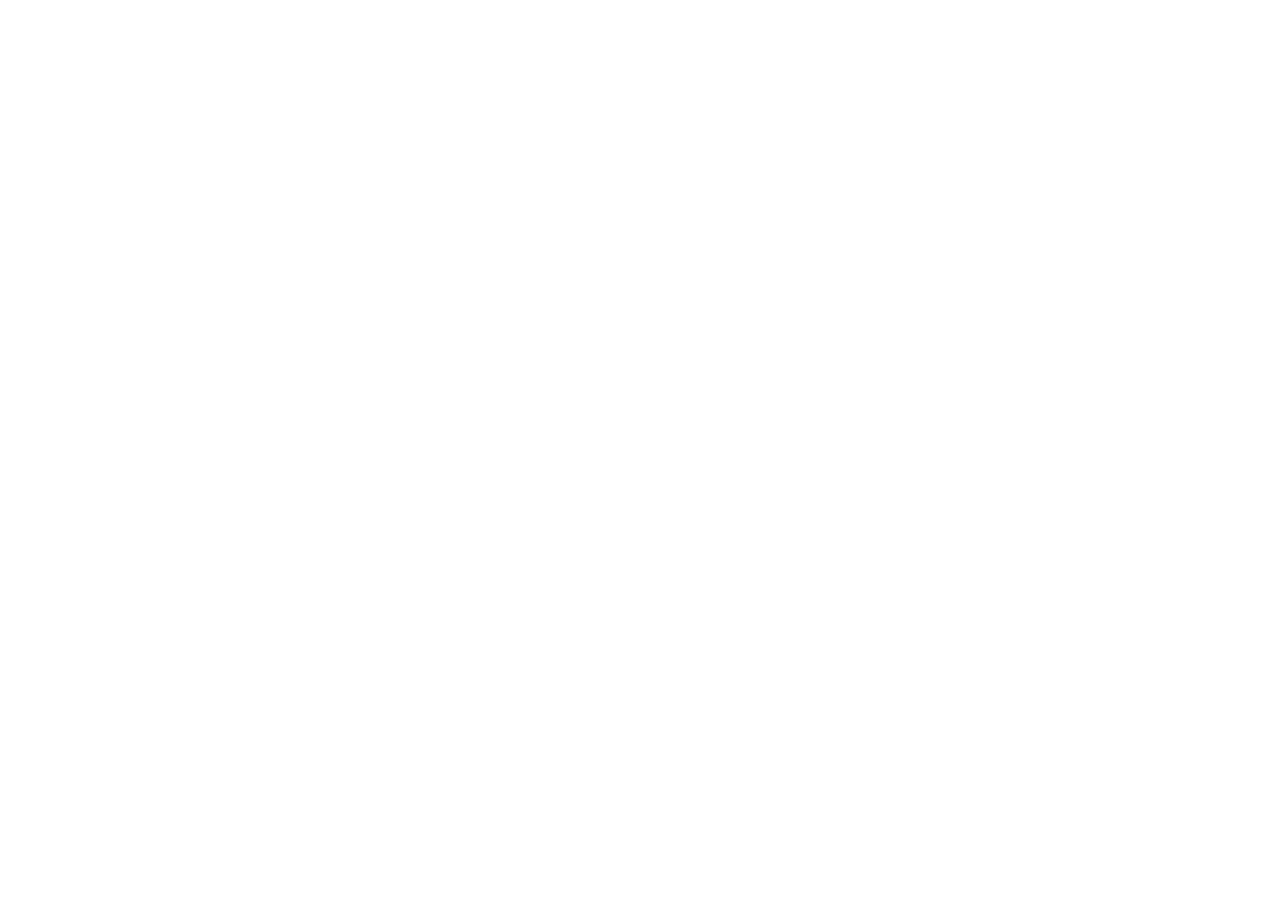
==== index.html @ e04f44d6 "e-commerce" ====
<!DOCTYPE html>
<html lang="en">
<head>
    <meta charset="UTF-8">
    <meta http-equiv="X-UA-Compatible" content="IE=edge">
    <meta name="viewport" content="width=device-width, initial-scale=1.0">
    <title>e-Commerce Website</title>
    <link rel="stylesheet" href="./styles.css" />
</head>
<body>
    
    
</body>
</html>
---- styles.css ----
@import url('https://fonts.googleapis.com/css2?family=Roboto+Condensed:ital,wght@1,700&display=swap');
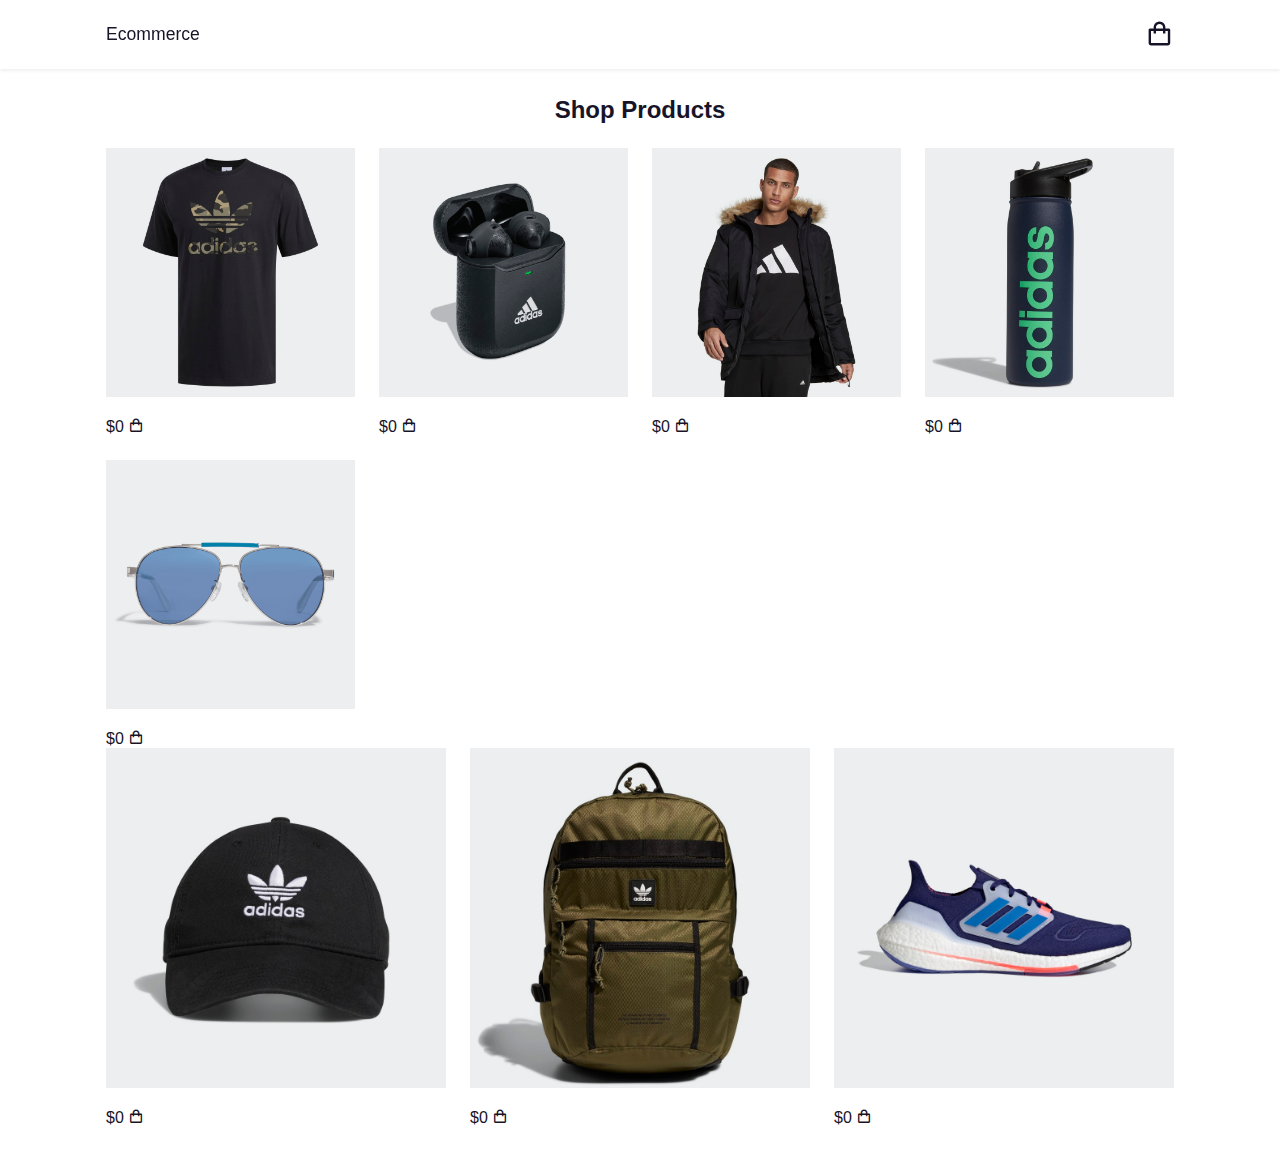
==== commit bce68c63: "e-commerce" ====
--- a/index.html
+++ b/index.html
@@ -4,11 +4,104 @@
     <meta charset="UTF-8">
     <meta http-equiv="X-UA-Compatible" content="IE=edge">
     <meta name="viewport" content="width=device-width, initial-scale=1.0">
-    <title>e-Commerce Website</title>
+    <title>Your Choice | e-Commerce Website</title>
+    <link
+    href="https://unpkg.com/boxicons@2.0.7/css/boxicons.min.css"
+    rel="stylesheet"
+  />
     <link rel="stylesheet" href="./styles.css" />
+
 </head>
 <body>
+    <header>
+        <div class="nav container">
+            <a href="#" class="logo">Ecommerce</a>
+
+            <i class='bx bx-shopping-bag' id="cart-icon"></i>
+            <div class="cart">
+             <h2 class="cart-title">Your Cart</h2>
+             <div class="cart-content">
+            
+             </div>
+             <div class="total">
+                <div class="total-title">Total</div>
+                <div class="total-price">$0</div>
+             </div>
+             <button type="button" class="btn-buy">Buy Now</button>
+              <i class='bx bx-x' id="close-cart"></i>
+
+            </div>
+        </div>
+    </header>
+
+
+    <section class="shop container">
+        <h2 class="section-title">Shop Products</h2>
+
+        <div class="shop-content">
+            <div class="product-box">
+                <img src="images/product1.jpg" alt="" class="product-img"/>
+                <h2 class="product-title"></h2>
+                <span class="price">$0</span>
+                <i class='bx bx-shopping-bag cart-icon'></i>
+            </div>
+     
+
+            <div class="product-box">
+                <img src="images/product2.jpg" alt="" class="product-img"/>
+                <h2 class="product-title"></h2>
+                <span class="price">$0</span>
+                <i class='bx bx-shopping-bag cart-icon'></i>
+            </div>
+     
+            <div class="product-box">
+                <img src="images/product3.jpg" alt="" class="product-img"/>
+                <h2 class="product-title"></h2>
+                <span class="price">$0</span>
+                <i class='bx bx-shopping-bag cart-icon'></i>
+            </div>
+      
+            <div class="product-box">
+                <img src="images/product4.jpg" alt="" class="product-img"/>
+                <h2 class="product-title"></h2>
+                <span class="price">$0</span>
+                <i class='bx bx-shopping-bag cart-icon'></i>
+            </div>
+      
+            <div class="product-box">
+                <img src="images/product5.jpg" alt="" class="product-img"/>
+                <h2 class="product-title"></h2>
+                <span class="price">$0</span>
+                <i class='bx bx-shopping-bag cart-icon'></i>
+            </div>
+        </div>
+        <div class="shop-content">
+            <div class="product-box">
+                <img src="images/product6.jpg" alt="" class="product-img"/>
+                <h2 class="product-title"></h2>
+                <span class="price">$0</span>
+                <i class='bx bx-shopping-bag cart-icon'></i>
+            </div>
+     
+            <div class="product-box">
+                <img src="images/product7.jpg" alt="" class="product-img"/>
+                <h2 class="product-title"></h2>
+                <span class="price">$0</span>
+                <i class='bx bx-shopping-bag cart-icon'></i>
+            </div>
+
+            <div class="product-box">
+                <img src="images/product8.jpg" alt="" class="product-img"/>
+                <h2 class="product-title"></h2>
+                <span class="price">$0</span>
+                <i class='bx bx-shopping-bag cart-icon'></i>
+            </div>
+        </div>
+       
+
+    </section>
+
     
-    
+    <script src="./script.js"></script>
 </body>
 </html>--- a/styles.css
+++ b/styles.css
@@ -1 +1,252 @@
-@import url('https://fonts.googleapis.com/css2?family=Roboto+Condensed:ital,wght@1,700&display=swap');
+@import url('https://fonts.googleapis.com/css2?family=Roboto:wght@100;300;400;500;700&display=swap');
+
+*
+{
+  margin:0;
+  padding:0;
+  scroll-padding-top: 2rem;
+  scroll-behavior: smooth;
+  list-style-type:none;
+  text-decoration: none;
+  box-sizing: border-box;
+  font-family: "Poppins",sans-serif;
+}
+:root{
+  --main-color:#fd4646;
+  --text-color: #171427;
+  --bg-color:#fff;
+}
+img{
+  width:100%;
+}
+body
+{
+  color:var(--text-color);
+
+}
+header{
+  position:fixed;
+  top:0;
+  left:0;
+  width:100%;
+  background-color: var(--bg-color);
+  box-shadow: 0 1px 4px hsl(0 4% 15% / 10%);
+  z-index: 100;
+}
+.container
+{
+  max-width: 1068px;
+  margin:auto;
+  width:100%;
+}
+.nav
+{
+  display: flex;
+  align-items: center;
+  justify-content: space-between;
+  padding: 20px 0;
+}
+
+.logo
+{
+  font-size: 1.1rem;
+  color:var(--text-color);
+  font-weight: 400;
+}
+#cart-icon
+{
+  font-size: 1.8rem;
+  cursor:pointer;
+}
+.cart{
+  position: fixed;
+  top:0;
+  right:-100%;
+  width:360px;
+  min-height:100vh;
+  padding:20px;
+  background: var(--bg-color);
+  box-shadow: -2px 0 4px hsl(0 4% 15% / 10%);
+}
+.cart.active
+{
+  right:0;
+}
+.cart-title{
+  text-align: center;
+  font-size: 1.5rem;
+  font-weight: 600;
+  margin-top: 2rem;
+}
+.cart-box{
+  display:grid;
+  grid-template-columns: 32% 50% 18%;
+  align-items: center;
+  gap:1rem;
+  margin-top: 1rem;
+}
+.card-img{
+  width:100px;
+  height:100px;
+  object-fit:contain;
+  padding:10px;
+}
+.detail-box{
+  display: grid;
+  row-gap:0.5rem;
+}
+.cart-product-title{
+  font-size: 1rem;
+  text-transform: uppercase;
+}
+.cart-price{
+  font-weight: 500;
+}
+.card-quantity
+{
+  border: 1px solid var(--text-color);
+  outline-color: var(--main-color);
+  width:2.4rem;
+  text-align: center;
+  font-size: 1rem;
+}
+.cart-remove{
+  font-size:24px;
+  color:var(--main-color);
+  cursor:pointer;
+}
+.total
+{
+  display:flex;
+  justify-content: flex-end;
+  margin-top: 1.5rem;
+  border-top:1px solid var(--text-color);
+}
+.total-title
+{
+  font-size: 1rem;
+  font-weight: 600;
+}
+.total-price{
+  margin-left:0.5rem;
+}
+.btn-buy{
+  display: flex;
+  margin:1.5rem auto 0 auto;
+  padding:12px 20px;
+  border:none;
+  background: var(--main-color);
+  color:var(--bg-color);
+  font-size: 1rem;
+  font-weight: 500;
+  cursor:pointer;
+}
+.btn-buy:hover{
+  background: var(--text-color);
+}
+#close-cart{
+  position: absolute;
+  top:1rem;
+  right:0.8rem;
+  font-size: 2rem;
+  color:var(--text-color);
+  cursor:pointer;
+}
+section{
+  padding: 4rem 0 3rem;
+}
+.section-title
+{
+  font-size: 1.5rem;
+  font-weight: 600;
+  text-align: center;
+  margin-bottom: 1.5rem;
+}
+.shop
+{
+  margin-top: 2rem;
+}
+.shop-content
+{
+  display:grid;
+  grid-template-columns: repeat(auto-fit,minmax(220px,auto));
+  gap:1.5rem;
+}
+.product-box
+{
+    position:relative;
+}
+.product-box:hover{
+  padding: 10px;
+  border:1px solid var(--text-color);
+  transition: 0.4s;
+
+}
+.product-img
+{
+  width:100%;
+  height:auto;
+  margin-bottom:0.5rem;
+
+}
+.product-title
+{
+  font-size:1.1rem;
+  font-weight:600;
+  text-transform: uppercase;
+  margin-bottom: 0.5rem;
+}
+.price{
+   font-weight: 500;
+}
+.add-cart
+{
+  position:absolute;
+  bottom:0;
+  right:0;
+  background: var(--text-color);
+  color:var(--bg-color);
+  padding:10px;
+  cursor:pointer;
+}
+.add-cart:hover{
+  background:hsl(249,32%,17%);
+}
+
+
+@media (max-width:1080px)
+{
+  .nav{
+    padding:15px;
+  }
+  section{
+    padding: 3rem 0 2rem;
+  }
+  .container{
+    margin:0 auto;
+    width:90%;
+  }
+  .shop{
+    margin-top: 2rem !important;
+  }
+}
+
+@media (max-width:400px){
+  .nav{
+    padding: 11px;
+  }
+  .logo{
+    font-size:1rem;
+  }
+  .cart{
+    width: 320px;
+  }
+}
+@media (max-width:360px){
+  .shop{
+    margin-top:1rem !important;
+  }
+  .cart{
+    width: 280px;
+  }
+}
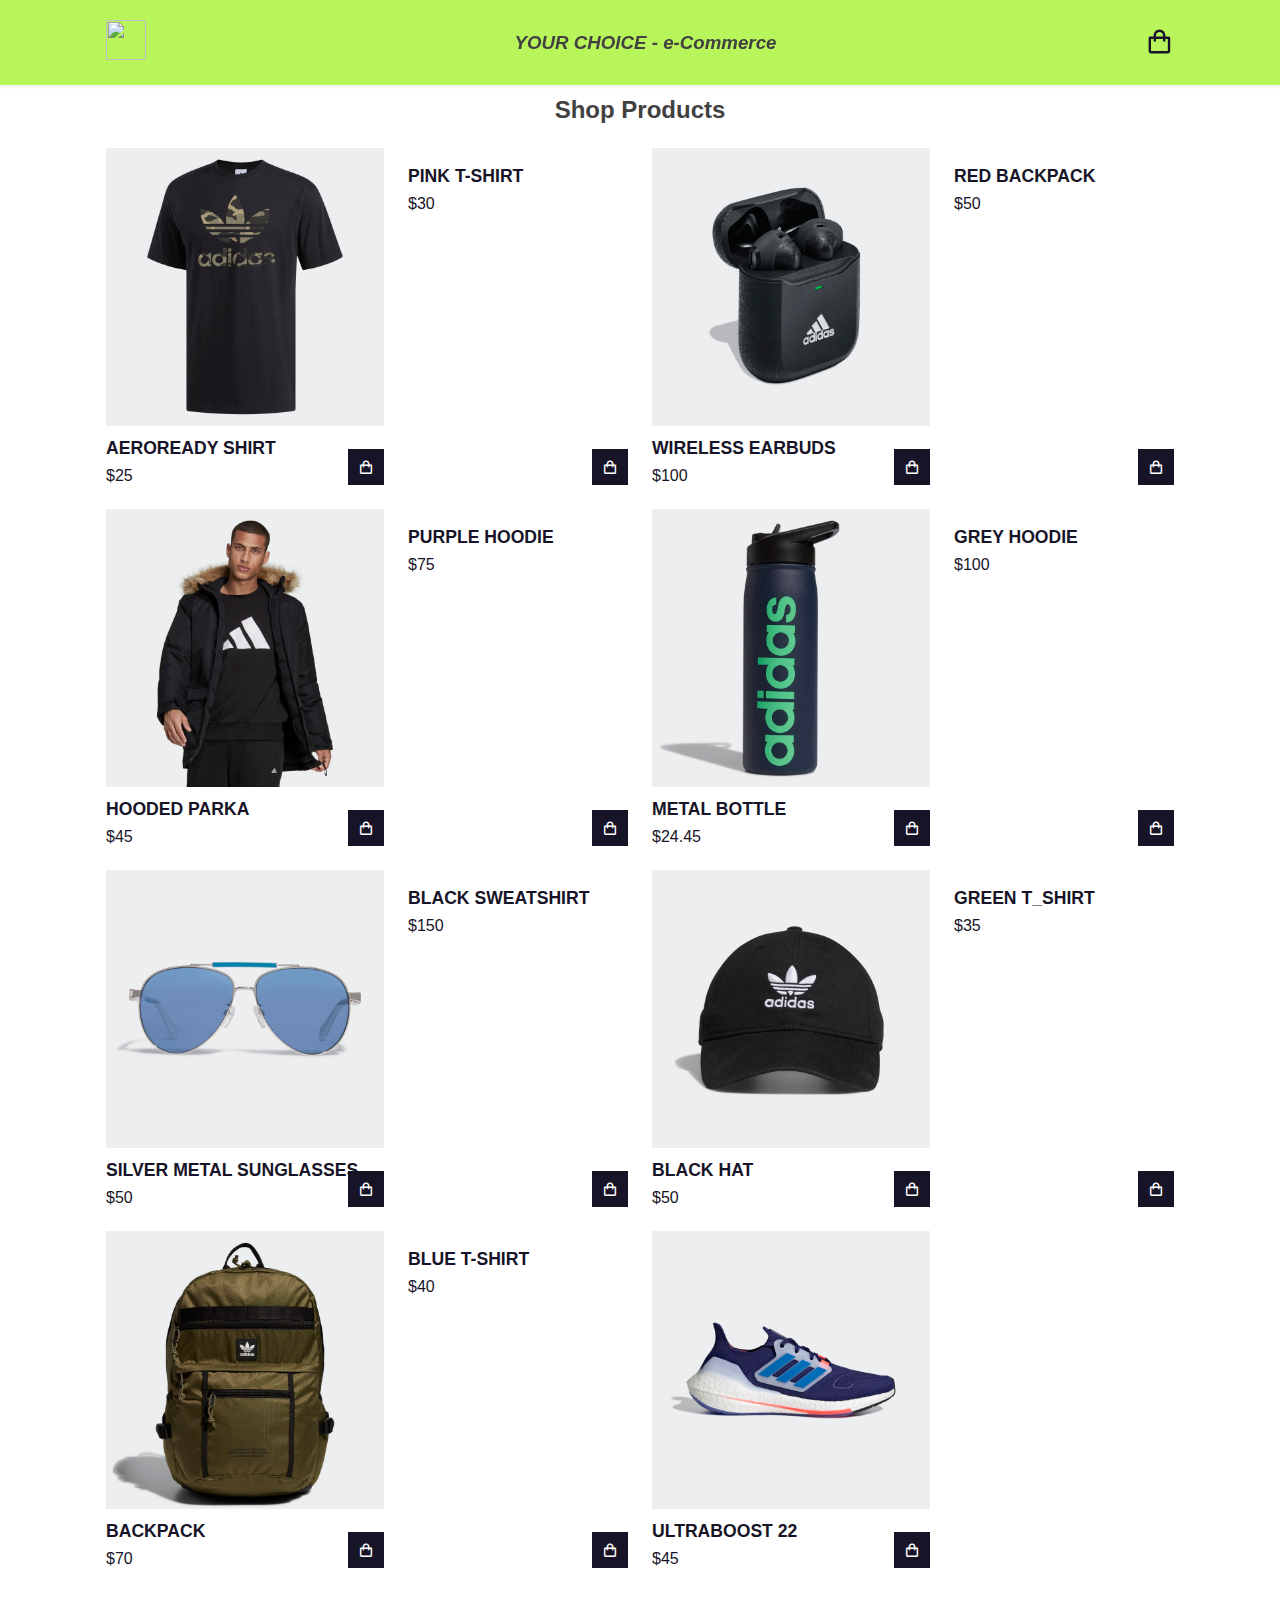
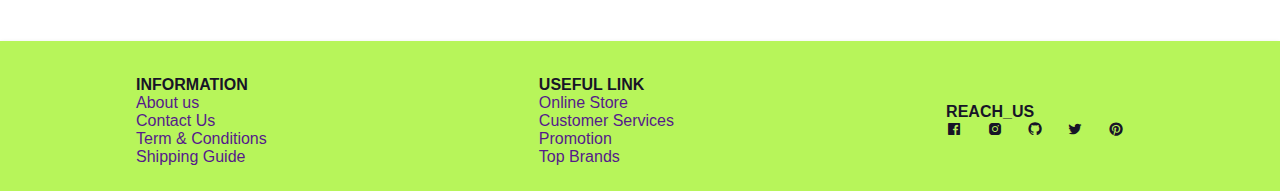
==== commit f2340811: "e-commerce" ====
--- a/index.html
+++ b/index.html
@@ -5,102 +5,180 @@
     <meta http-equiv="X-UA-Compatible" content="IE=edge">
     <meta name="viewport" content="width=device-width, initial-scale=1.0">
     <title>Your Choice | e-Commerce Website</title>
-    <link
-    href="https://unpkg.com/boxicons@2.0.7/css/boxicons.min.css"
-    rel="stylesheet"
-  />
+    <link href="https://unpkg.com/boxicons@2.0.7/css/boxicons.min.css" rel="stylesheet"/>
     <link rel="stylesheet" href="./styles.css" />
 
 </head>
 <body>
     <header>
         <div class="nav container">
-            <a href="#" class="logo">Ecommerce</a>
-
+            <a href="#" class="logo"><img src="https://img.favpng.com/9/8/23/shopify-e-commerce-website-magento-logo-png-favpng-cs50DCviGvrPig1KR2SLZ395w.jpg" style="height:40px;width:40px;" /></a>
+             <h3 class="heading">YOUR CHOICE - e-Commerce</h3>
             <i class='bx bx-shopping-bag' id="cart-icon"></i>
             <div class="cart">
              <h2 class="cart-title">Your Cart</h2>
              <div class="cart-content">
             
              </div>
+
              <div class="total">
                 <div class="total-title">Total</div>
                 <div class="total-price">$0</div>
              </div>
+             
              <button type="button" class="btn-buy">Buy Now</button>
+
               <i class='bx bx-x' id="close-cart"></i>
 
             </div>
         </div>
     </header>
 
+   
 
     <section class="shop container">
         <h2 class="section-title">Shop Products</h2>
 
         <div class="shop-content">
-            <div class="product-box">
-                <img src="images/product1.jpg" alt="" class="product-img"/>
-                <h2 class="product-title"></h2>
-                <span class="price">$0</span>
-                <i class='bx bx-shopping-bag cart-icon'></i>
-            </div>
-     
 
             <div class="product-box">
-                <img src="images/product2.jpg" alt="" class="product-img"/>
-                <h2 class="product-title"></h2>
-                <span class="price">$0</span>
-                <i class='bx bx-shopping-bag cart-icon'></i>
+                <img src="images/product1.jpg" alt="" class="product-img">
+                <h2 class="product-title">AEROREADY SHIRT</h2>
+                <span class="price">$25</span>
+                <i class='bx bx-shopping-bag add-cart'></i>
             </div>
      
             <div class="product-box">
-                <img src="images/product3.jpg" alt="" class="product-img"/>
-                <h2 class="product-title"></h2>
-                <span class="price">$0</span>
-                <i class='bx bx-shopping-bag cart-icon'></i>
+                <img src="images/product-1.jpg" alt="" class="product-img">
+                <h2 class="product-title">PINK T-SHIRT</h2>
+                <span class="price">$30</span>
+                <i class='bx bx-shopping-bag add-cart'></i>
+            </div>
+
+            <div class="product-box">
+                <img src="images/product2.jpg" alt="" class="product-img">
+                <h2 class="product-title">WIRELESS EARBUDS</h2>
+                <span class="price">$100</span>
+                <i class='bx bx-shopping-bag add-cart'></i>
+            </div>
+
+            <div class="product-box">
+                <img src="images/product-2.jpg" alt="" class="product-img">
+                <h2 class="product-title">RED BACKPACK</h2>
+                <span class="price">$50</span>
+                <i class='bx bx-shopping-bag add-cart'></i>
+            </div>
+     
+            <div class="product-box">
+                <img src="images/product3.jpg" alt="" class="product-img">
+                <h2 class="product-title">HOODED PARKA</h2>
+                <span class="price">$45</span>
+                <i class='bx bx-shopping-bag add-cart'></i>
+            </div>
+
+            <div class="product-box">
+                <img src="images/product-3.jpg" alt="" class="product-img">
+                <h2 class="product-title">PURPLE HOODIE</h2>
+                <span class="price">$75</span>
+                <i class='bx bx-shopping-bag add-cart'></i>
             </div>
       
             <div class="product-box">
-                <img src="images/product4.jpg" alt="" class="product-img"/>
-                <h2 class="product-title"></h2>
-                <span class="price">$0</span>
-                <i class='bx bx-shopping-bag cart-icon'></i>
+                <img src="images/product4.jpg" alt="" class="product-img">
+                <h2 class="product-title">METAL BOTTLE</h2>
+                <span class="price">$24.45</span>
+                <i class='bx bx-shopping-bag add-cart'></i>
+            </div>
+            
+            <div class="product-box">
+                <img src="images/product-4.jpg" alt="" class="product-img">
+                <h2 class="product-title">GREY HOODIE</h2>
+                <span class="price">$100</span>
+                <i class='bx bx-shopping-bag add-cart'></i>
+            </div>
+
+            <div class="product-box">
+                <img src="images/product5.jpg" alt="" class="product-img">
+                <h2 class="product-title">SILVER METAL SUNGLASSES</h2>
+                <span class="price">$50</span>
+                <i class='bx bx-shopping-bag add-cart'></i>
+            </div>
+
+            <div class="product-box">
+                <img src="images/product-5.jpg" alt="" class="product-img">
+                <h2 class="product-title">BLACK SWEATSHIRT</h2>
+                <span class="price">$150</span>
+                <i class='bx bx-shopping-bag add-cart'></i>
             </div>
       
             <div class="product-box">
-                <img src="images/product5.jpg" alt="" class="product-img"/>
-                <h2 class="product-title"></h2>
-                <span class="price">$0</span>
-                <i class='bx bx-shopping-bag cart-icon'></i>
+                <img src="images/product6.jpg" alt="" class="product-img">
+                <h2 class="product-title">BLACK HAT</h2>
+                <span class="price">$50</span>
+                <i class='bx bx-shopping-bag add-cart'></i>
             </div>
-        </div>
-        <div class="shop-content">
+
             <div class="product-box">
-                <img src="images/product6.jpg" alt="" class="product-img"/>
-                <h2 class="product-title"></h2>
-                <span class="price">$0</span>
-                <i class='bx bx-shopping-bag cart-icon'></i>
+                <img src="images/product-6.jpg" alt="" class="product-img">
+                <h2 class="product-title">GREEN T_SHIRT</h2>
+                <span class="price">$35</span>
+                <i class='bx bx-shopping-bag add-cart'></i>
             </div>
      
             <div class="product-box">
-                <img src="images/product7.jpg" alt="" class="product-img"/>
-                <h2 class="product-title"></h2>
-                <span class="price">$0</span>
-                <i class='bx bx-shopping-bag cart-icon'></i>
+                <img src="images/product7.jpg" alt="" class="product-img">
+                <h2 class="product-title">BACKPACK</h2>
+                <span class="price">$70</span>
+                <i class='bx bx-shopping-bag add-cart'></i>
             </div>
+              
+            <div class="product-box">
+                <img src="images/product-7.jpg" alt="" class="product-img">
+                <h2 class="product-title">BLUE T-SHIRT</h2>
+                <span class="price">$40</span>
+                <i class='bx bx-shopping-bag add-cart'></i>
+            </div>
+            
 
             <div class="product-box">
-                <img src="images/product8.jpg" alt="" class="product-img"/>
-                <h2 class="product-title"></h2>
-                <span class="price">$0</span>
-                <i class='bx bx-shopping-bag cart-icon'></i>
+                <img src="images/product8.jpg" alt="" class="product-img">
+                <h2 class="product-title">ULTRABOOST 22</h2>
+                <span class="price">$45</span>
+                <i class='bx bx-shopping-bag add-cart'></i>
             </div>
         </div>
        
 
     </section>
 
+    <footer>
+            <div class="footer">
+              <div class="info h4-info">
+                <h4>INFORMATION</h4>
+               <li> <a href="">About us</a></li>
+                <li><a href="">Contact Us</a></li>
+                <li><a href="">Term & Conditions</a></li>
+                <li><a href="">Shipping Guide</a></li>
+              </div>
+              <div class="link h4-info">
+                <h4>USEFUL LINK</h4>
+                <li><a href="">Online Store</a></li>
+                <li><a href="">Customer Services</a></li>
+                <li><a href="">Promotion</a></li>
+                <li><a href="">Top Brands</a></li>
+              </div>
+              <div class="reach-out h4-info">
+                <h4>REACH_US</h4>
+                <span><i class='bx bxl-facebook-square'></i></span>
+                <span><i class='bx bxl-instagram-alt' ></i></span>
+                <span><i class='bx bxl-github' ></i></span>
+                <span><i class='bx bxl-twitter' ></i></span>
+                <span><i class='bx bxl-pinterest' ></i></span>
+              </div>
+            </div>
+        
+    </footer>
+
     
     <script src="./script.js"></script>
 </body>
--- a/styles.css
+++ b/styles.css
@@ -19,9 +19,14 @@
 img{
   width:100%;
 }
+
+
 body
 {
   color:var(--text-color);
+  background-image: url("images/background-1.jpeg");
+
+
 
 }
 header{
@@ -29,15 +34,21 @@
   top:0;
   left:0;
   width:100%;
-  background-color: var(--bg-color);
+  background-color:rgb(183, 245, 90);
   box-shadow: 0 1px 4px hsl(0 4% 15% / 10%);
   z-index: 100;
 }
 .container
 {
   max-width: 1068px;
-  margin:auto;
-  width:100%;
+  margin: auto;
+  width:100%;
+
+}
+.heading
+{
+  font-style: oblique;
+  color: rgb(66, 65, 65);
 }
 .nav
 {
@@ -51,7 +62,8 @@
 {
   font-size: 1.1rem;
   color:var(--text-color);
-  font-weight: 400;
+  font-weight: bold;
+
 }
 #cart-icon
 {
@@ -67,6 +79,7 @@
   padding:20px;
   background: var(--bg-color);
   box-shadow: -2px 0 4px hsl(0 4% 15% / 10%);
+  transition: 0.3s;
 }
 .cart.active
 {
@@ -102,7 +115,7 @@
 .cart-price{
   font-weight: 500;
 }
-.card-quantity
+.cart-quantity
 {
   border: 1px solid var(--text-color);
   outline-color: var(--main-color);
@@ -161,10 +174,12 @@
   font-weight: 600;
   text-align: center;
   margin-bottom: 1.5rem;
+  color: rgb(66, 65, 65);
 }
 .shop
 {
   margin-top: 2rem;
+  background-color: white;
 }
 .shop-content
 {
@@ -213,6 +228,30 @@
   background:hsl(249,32%,17%);
 }
 
+footer{
+  width:100%;
+  height:150px;
+  background-color:rgb(183, 245, 90);
+  box-shadow: 0 1px 4px hsl(0 4% 15% / 10%);
+  margin-top:25px;
+}
+
+.footer{
+  display: flex;
+  flex-direction: row;
+  align-items: center;
+  justify-content: space-around;
+}
+
+.reach-out span{
+  padding-right: 20px;
+  
+}
+.h4-info{
+  margin-top:25px;
+  padding-top:10px;
+  padding-bottom: 10px;
+}
 
 @media (max-width:1080px)
 {
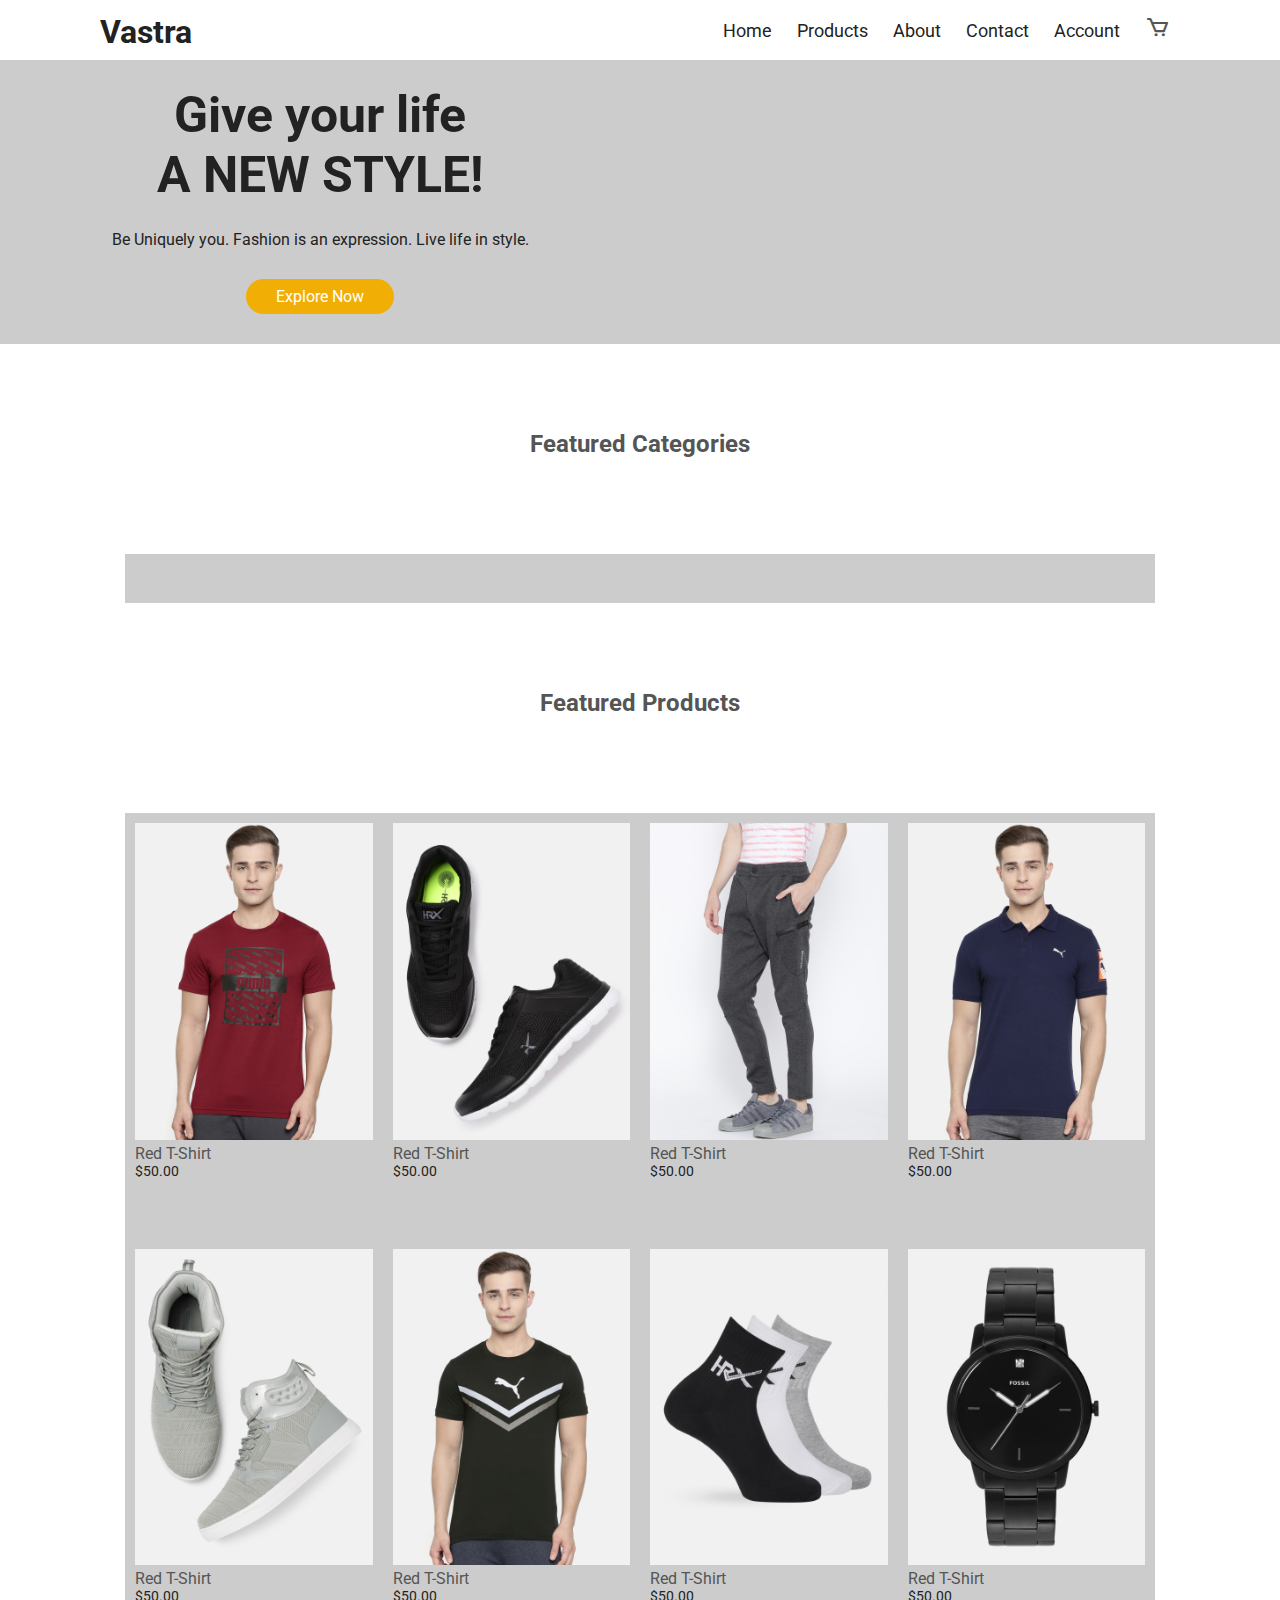
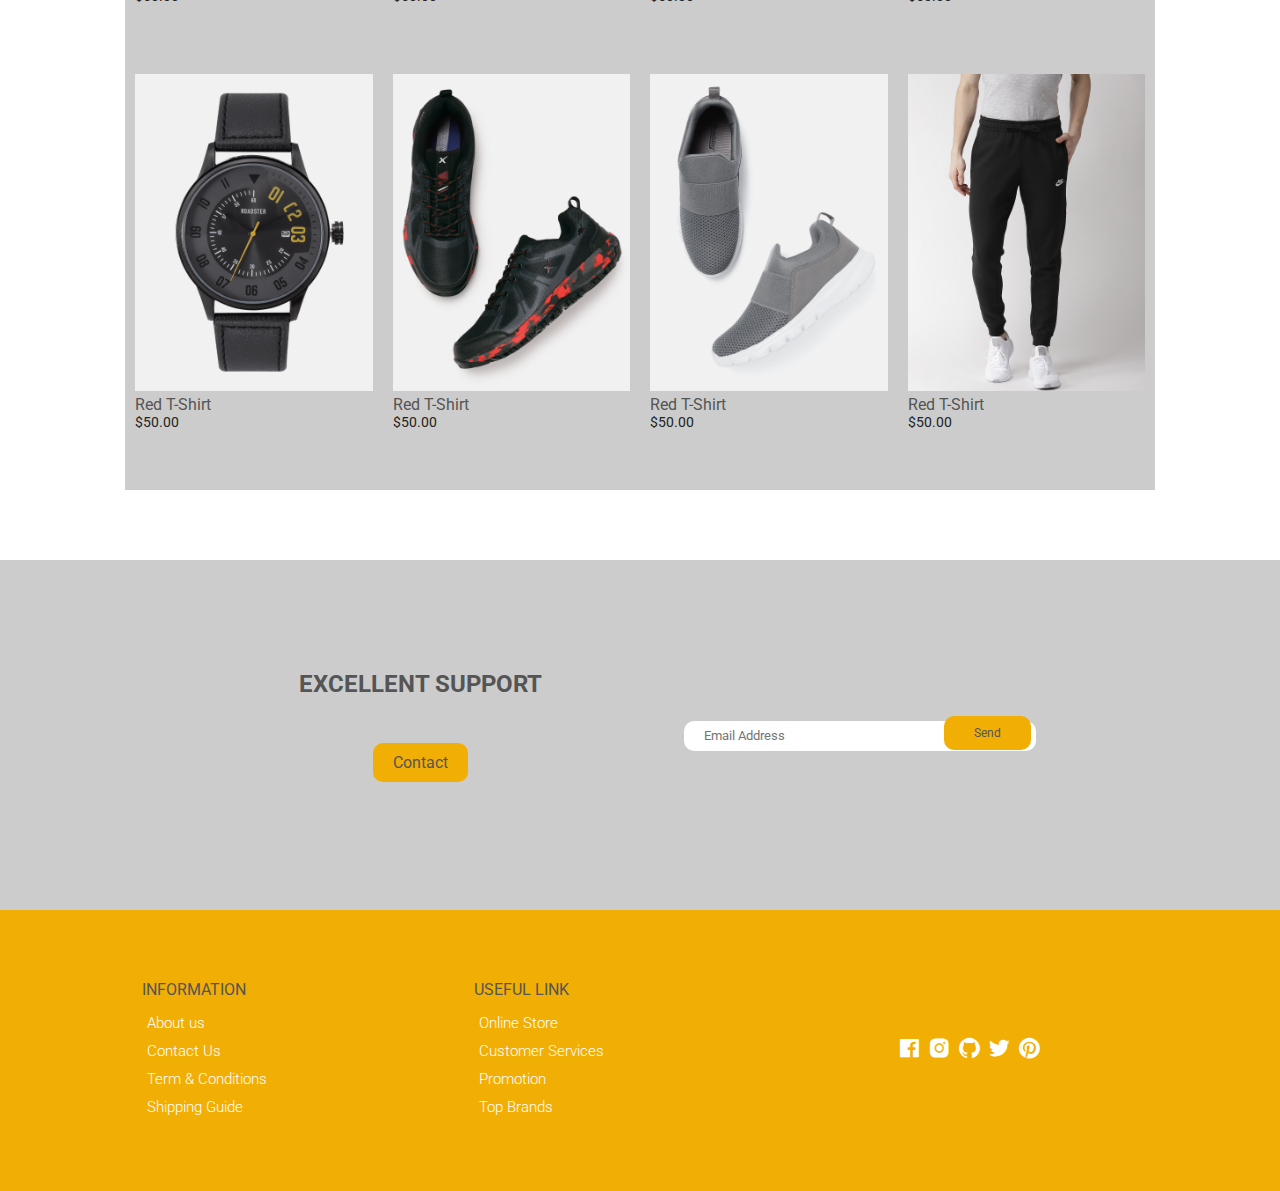
==== commit c999e8f3: "e-commerce" ====
--- a/index.html
+++ b/index.html
@@ -1,185 +1,199 @@
 <!DOCTYPE html>
 <html lang="en">
-<head>
-    <meta charset="UTF-8">
-    <meta http-equiv="X-UA-Compatible" content="IE=edge">
-    <meta name="viewport" content="width=device-width, initial-scale=1.0">
-    <title>Your Choice | e-Commerce Website</title>
-    <link href="https://unpkg.com/boxicons@2.0.7/css/boxicons.min.css" rel="stylesheet"/>
+  <head>
+    <meta charset="UTF-8" />
+    <meta http-equiv="X-UA-Compatible" content="IE=edge" />
+    <meta name="viewport" content="width=device-width, initial-scale=1.0" />
+  
+    <!-- Boxicons -->
+    <link
+      href="https://unpkg.com/boxicons@2.0.7/css/boxicons.min.css"
+      rel="stylesheet"
+    />
+   
+    <!-- Custom StyleSheet -->
     <link rel="stylesheet" href="./styles.css" />
+    <title>Vastra - ecommerce Website</title>
+  </head>
+  <body>
+    
+      <div class="navigation">
+        <div class="nav-center container d-flex">
+        <a href="/" class="logo"><h1>Vastra</h1></a>
 
-</head>
-<body>
-    <header>
-        <div class="nav container">
-            <a href="#" class="logo"><img src="https://img.favpng.com/9/8/23/shopify-e-commerce-website-magento-logo-png-favpng-cs50DCviGvrPig1KR2SLZ395w.jpg" style="height:40px;width:40px;" /></a>
-             <h3 class="heading">YOUR CHOICE - e-Commerce</h3>
-            <i class='bx bx-shopping-bag' id="cart-icon"></i>
-            <div class="cart">
-             <h2 class="cart-title">Your Cart</h2>
-             <div class="cart-content">
+          <ul class="nav-list d-flex">
+            <li class="nav-item">
+              <a href="#" class="nav-link">Home</a>
+            </li>
+            <li class="nav-item">
+              <a href="product.html" class="nav-link">Products</a>
+            </li>
+        
+            <li class="nav-item">
+              <a href="#about" class="nav-link">About</a>
+            </li>
+            <li class="nav-item">
+              <a href="#contact" class="nav-link">Contact</a>
+            </li>
+            <li class="nav-item">
+            <a href="login.html" class="nav-link"> Account</a>
+             </li>
+            <li>
+            <a href="cart.html" class="icon">
+              <i class="bx bx-cart"></i></a>
+          </li>
+          </ul>
+
+          <div class="hamburger">
+            <i class="bx bx-menu-alt-left"></i>
+          </div>
+        </div>
+      </div>
+
+      <div class="row">
+        <div class="col-2">
+            <h1>Give your life <br>A NEW STYLE!</h1>
+            <p>Be Uniquely you. Fashion is an expression. Live life in style.</p>
+             <a href="" class="btn">Explore Now</a>      
+        </div>
+        <div class="col-2">
+            <img src="https://img.freepik.com/free-photo/studio-shot-pretty-black-woman-with-white-shopping-bag-standing-yellow-background-trendy-spring-fashionable-look_273443-10.jpg"  alt=""/>
+        </div>
+      </div>
+    
+      
+    <!-- Categories Section -->
+    <div class="categories">
+        <h2 class="title">Featured Categories</h2>
+     <div class="small-container">
+        <div class="row" background-color="white">
+            <div class="col-3">
+              <img src="https://img.freepik.com/free-photo/young-beautiful-woman-pink-warm-sweater-natural-look-smiling-portrait-isolated-long-hair_285396-896.jpg" alt="" />
+           
+            </div>
+            <div class="col-3">
+              <img src="https://www.khattemeethedesires.com/wp-content/uploads/fashion-accessories-1-e1620388327280.jpg" alt="" />
             
-             </div>
+            </div>
+            <div class="col-3">
+              <img src="https://images.indianexpress.com/2021/11/GettyImages-mens-fashion-winter-1200.jpg?w=414" alt="" />
+             
+            </div>
+          </div>
+    
+    </div>
+    </div>
 
-             <div class="total">
-                <div class="total-title">Total</div>
-                <div class="total-price">$0</div>
-             </div>
-             
-             <button type="button" class="btn-buy">Buy Now</button>
-
-              <i class='bx bx-x' id="close-cart"></i>
-
+    <div class="small-container">
+        <h2 class="title">Featured Products</h2>
+        <div class="row">
+            <div class="col-4">
+                <img src="./images/product-1.jpg">
+                <h4>Red T-Shirt</h4>
+                <p>$50.00</p>
+            </div>
+            <div class="col-4">
+                <img src="./images/product-2.jpg">
+                <h4>Red T-Shirt</h4>
+                <p>$50.00</p>
+            </div>
+            <div class="col-4">
+                <img src="./images/product-3.jpg">
+                <h4>Red T-Shirt</h4>
+                <p>$50.00</p>
+            </div>
+            <div class="col-4">
+                <img src="./images/product-4.jpg">
+                <h4>Red T-Shirt</h4>
+                <p>$50.00</p>
+            </div>
+            <div class="col-4">
+                <img src="./images/product-5.jpg">
+                <h4>Red T-Shirt</h4>
+                <p>$50.00</p>
+            </div>
+            <div class="col-4">
+                <img src="./images/product-6.jpg">
+                <h4>Red T-Shirt</h4>
+                <p>$50.00</p>
+            </div>
+            <div class="col-4">
+                <img src="./images/product-7.jpg">
+                <h4>Red T-Shirt</h4>
+                <p>$50.00</p>
+            </div>
+            <div class="col-4">
+                <img src="./images/product-8.jpg">
+                <h4>Red T-Shirt</h4>
+                <p>$50.00</p>
+            </div>
+            <div class="col-4">
+                <img src="./images/product-9.jpg">
+                <h4>Red T-Shirt</h4>
+                <p>$50.00</p>
+            </div>
+            <div class="col-4">
+                <img src="./images/product-10.jpg">
+                <h4>Red T-Shirt</h4>
+                <p>$50.00</p>
+            </div>
+            <div class="col-4">
+                <img src="./images/product-11.jpg">
+                <h4>Red T-Shirt</h4>
+                <p>$50.00</p>
+            </div>
+            <div class="col-4">
+                <img src="./images/product-12.jpg">
+                <h4>Red T-Shirt</h4>
+                <p>$50.00</p>
             </div>
         </div>
-    </header>
+    </div>
+   
+    <section class="section contact" id="contact">
+       
+        <div class="row" style="background-color: #ccc;">
+          <div class="col support">
+            <h2>EXCELLENT SUPPORT</h2>
+       
+            <a href="" class="btn btn-1">Contact</a>
+          </div>
+          <div class="col">
+            <form action="">
+              <div>
+                <input type="email" placeholder="Email Address">
+              <a href="">Send</a>
+              </div>
+            </form>
+          </div>
+        </div>
+      </section>
 
-   
+      <footer class="footer">
+        <div class="row" style="background-color:rgb(241, 174, 5);border-radius: 10px;">
+          <div class="col d-flex">
+            <h4>INFORMATION</h4>
+            <a href="">About us</a>
+            <a href="">Contact Us</a>
+            <a href="">Term & Conditions</a>
+            <a href="">Shipping Guide</a>
+          </div>
+          <div class="col d-flex">
+            <h4>USEFUL LINK</h4>
+            <a href="">Online Store</a>
+            <a href="">Customer Services</a>
+            <a href="">Promotion</a>
+            <a href="">Top Brands</a>
+          </div>
+          <div class="col d-flex">
+            <span><i class='bx bxl-facebook-square'></i></span>
+            <span><i class='bx bxl-instagram-alt' ></i></span>
+            <span><i class='bx bxl-github' ></i></span>
+            <span><i class='bx bxl-twitter' ></i></span>
+            <span><i class='bx bxl-pinterest' ></i></span>
+          </div>
+        </div>
+      </footer>
+  </body>
 
-    <section class="shop container">
-        <h2 class="section-title">Shop Products</h2>
-
-        <div class="shop-content">
-
-            <div class="product-box">
-                <img src="images/product1.jpg" alt="" class="product-img">
-                <h2 class="product-title">AEROREADY SHIRT</h2>
-                <span class="price">$25</span>
-                <i class='bx bx-shopping-bag add-cart'></i>
-            </div>
-     
-            <div class="product-box">
-                <img src="images/product-1.jpg" alt="" class="product-img">
-                <h2 class="product-title">PINK T-SHIRT</h2>
-                <span class="price">$30</span>
-                <i class='bx bx-shopping-bag add-cart'></i>
-            </div>
-
-            <div class="product-box">
-                <img src="images/product2.jpg" alt="" class="product-img">
-                <h2 class="product-title">WIRELESS EARBUDS</h2>
-                <span class="price">$100</span>
-                <i class='bx bx-shopping-bag add-cart'></i>
-            </div>
-
-            <div class="product-box">
-                <img src="images/product-2.jpg" alt="" class="product-img">
-                <h2 class="product-title">RED BACKPACK</h2>
-                <span class="price">$50</span>
-                <i class='bx bx-shopping-bag add-cart'></i>
-            </div>
-     
-            <div class="product-box">
-                <img src="images/product3.jpg" alt="" class="product-img">
-                <h2 class="product-title">HOODED PARKA</h2>
-                <span class="price">$45</span>
-                <i class='bx bx-shopping-bag add-cart'></i>
-            </div>
-
-            <div class="product-box">
-                <img src="images/product-3.jpg" alt="" class="product-img">
-                <h2 class="product-title">PURPLE HOODIE</h2>
-                <span class="price">$75</span>
-                <i class='bx bx-shopping-bag add-cart'></i>
-            </div>
-      
-            <div class="product-box">
-                <img src="images/product4.jpg" alt="" class="product-img">
-                <h2 class="product-title">METAL BOTTLE</h2>
-                <span class="price">$24.45</span>
-                <i class='bx bx-shopping-bag add-cart'></i>
-            </div>
-            
-            <div class="product-box">
-                <img src="images/product-4.jpg" alt="" class="product-img">
-                <h2 class="product-title">GREY HOODIE</h2>
-                <span class="price">$100</span>
-                <i class='bx bx-shopping-bag add-cart'></i>
-            </div>
-
-            <div class="product-box">
-                <img src="images/product5.jpg" alt="" class="product-img">
-                <h2 class="product-title">SILVER METAL SUNGLASSES</h2>
-                <span class="price">$50</span>
-                <i class='bx bx-shopping-bag add-cart'></i>
-            </div>
-
-            <div class="product-box">
-                <img src="images/product-5.jpg" alt="" class="product-img">
-                <h2 class="product-title">BLACK SWEATSHIRT</h2>
-                <span class="price">$150</span>
-                <i class='bx bx-shopping-bag add-cart'></i>
-            </div>
-      
-            <div class="product-box">
-                <img src="images/product6.jpg" alt="" class="product-img">
-                <h2 class="product-title">BLACK HAT</h2>
-                <span class="price">$50</span>
-                <i class='bx bx-shopping-bag add-cart'></i>
-            </div>
-
-            <div class="product-box">
-                <img src="images/product-6.jpg" alt="" class="product-img">
-                <h2 class="product-title">GREEN T_SHIRT</h2>
-                <span class="price">$35</span>
-                <i class='bx bx-shopping-bag add-cart'></i>
-            </div>
-     
-            <div class="product-box">
-                <img src="images/product7.jpg" alt="" class="product-img">
-                <h2 class="product-title">BACKPACK</h2>
-                <span class="price">$70</span>
-                <i class='bx bx-shopping-bag add-cart'></i>
-            </div>
-              
-            <div class="product-box">
-                <img src="images/product-7.jpg" alt="" class="product-img">
-                <h2 class="product-title">BLUE T-SHIRT</h2>
-                <span class="price">$40</span>
-                <i class='bx bx-shopping-bag add-cart'></i>
-            </div>
-            
-
-            <div class="product-box">
-                <img src="images/product8.jpg" alt="" class="product-img">
-                <h2 class="product-title">ULTRABOOST 22</h2>
-                <span class="price">$45</span>
-                <i class='bx bx-shopping-bag add-cart'></i>
-            </div>
-        </div>
-       
-
-    </section>
-
-    <footer>
-            <div class="footer">
-              <div class="info h4-info">
-                <h4>INFORMATION</h4>
-               <li> <a href="">About us</a></li>
-                <li><a href="">Contact Us</a></li>
-                <li><a href="">Term & Conditions</a></li>
-                <li><a href="">Shipping Guide</a></li>
-              </div>
-              <div class="link h4-info">
-                <h4>USEFUL LINK</h4>
-                <li><a href="">Online Store</a></li>
-                <li><a href="">Customer Services</a></li>
-                <li><a href="">Promotion</a></li>
-                <li><a href="">Top Brands</a></li>
-              </div>
-              <div class="reach-out h4-info">
-                <h4>REACH_US</h4>
-                <span><i class='bx bxl-facebook-square'></i></span>
-                <span><i class='bx bxl-instagram-alt' ></i></span>
-                <span><i class='bx bxl-github' ></i></span>
-                <span><i class='bx bxl-twitter' ></i></span>
-                <span><i class='bx bxl-pinterest' ></i></span>
-              </div>
-            </div>
-        
-    </footer>
-
-    
-    <script src="./script.js"></script>
-</body>
-</html>+</html>
--- a/styles.css
+++ b/styles.css
@@ -1,291 +1,708 @@
+/* Fonts */
 @import url('https://fonts.googleapis.com/css2?family=Roboto:wght@100;300;400;500;700&display=swap');
 
-*
-{
-  margin:0;
-  padding:0;
-  scroll-padding-top: 2rem;
-  scroll-behavior: smooth;
-  list-style-type:none;
+/* Color Variables */
+:root {
+  --white: #fff;
+  --black: #222;
+  --green: #6cbe02;
+  --grey1: #f0f0f0;
+  --grey2: #e9d7d3;
+}
+
+/* Basic Reset */
+*,
+*::before,
+*::after {
+  margin: 0;
+  padding: 0;
+  box-sizing: inherit;
+}
+
+html {
+  box-sizing: border-box;
+  font-size: 62.5%;
+}
+
+body {
+  font-family: 'Roboto', sans-serif;
+  font-size: 1.6rem;
+  background-color: var(--white);
+  color: var(--black);
+  font-weight: 400;
+  font-style: normal;
+}
+
+a {
   text-decoration: none;
-  box-sizing: border-box;
-  font-family: "Poppins",sans-serif;
-}
-:root{
-  --main-color:#fd4646;
-  --text-color: #171427;
-  --bg-color:#fff;
-}
-img{
+  color: var(--black);
+}
+
+li {
+  list-style: none;
+}
+
+.container {
+  max-width: 114rem;
+  margin: 0 auto;
+  padding: 0 3rem;
+}
+
+.d-flex {
+  display: flex;
+  align-items: center;
+}
+
+
+.navigation {
+  height: 6rem;
+  line-height: 6rem;
+}
+
+.nav-center {
+  justify-content: space-between;
+}
+
+.nav-list .icons {
+  display: none;
+}
+
+.nav-center .nav-item:not(:last-child) {
+  margin-right: 0.5rem;
+}
+
+.nav-center .nav-link {
+  font-size: 1.8rem;
+  padding: 1rem;
+}
+
+.nav-center .nav-link:hover {
+  color:rgb(241, 174, 5);
+}
+
+.nav-center .hamburger {
+  display: none;
+  font-size: 2.3rem;
+  color: var(--black);
+  cursor: pointer;
+}
+
+/* Icons */
+
+.icon {
+  cursor: pointer;
+  font-size: 2.5rem;
+  padding: 0 1rem;
+  color: #555;
+  position: relative;
+}
+
+
+
+
+@media only screen and (max-width: 768px) {
+  .nav-list {
+    position: fixed;
+    top: 12%;
+    left: -35rem;
+    flex-direction: column;
+    align-items: flex-start;
+    box-shadow: 5px 5px 10px rgba(0, 0, 0, 0.2);
+    background-color: white;
+    height: 100%;
+    width: 0%;
+    max-width: 35rem;
+    z-index: 100;
+    transition: all 300ms ease-in-out;
+  }
+
+  .nav-list .open {
+    left: 0;
+    width: 100%;
+  }
+
+  .nav-list .nav-item {
+    margin: 0 0 1rem 0;
+    width: 100%;
+  }
+
+  .nav-list .nav-link {
+    font-size: 2rem;
+    color: var(--black);
+  }
+
+  .nav-center .hamburger {
+    display: block;
+    color: var(--black);
+    font-size: 3rem;
+  }
+
+  .icons {
+    display: none;
+  }
+
+  .nav-list .icons {
+    display: flex;
+  }
+
+}
+.btn{
+  display:inline-block;
+  background: rgb(241, 174, 5);
+  color:white;
+  padding:8px 30px;
+  margin:30px 0;
+  border-radius: 30px;
+}
+/*img section */
+.row{
+  display:flex;
+  align-items: center;
+  flex-wrap: wrap;
+  justify-content: space-around;
+  background-color: #ccc;
+}
+.col-2
+{
+  flex-basis:50%;
+  min-width:500px; 
+  text-align: center;
+}
+.col-2 img{
+  max-width: 100%;
+  padding:50px 0;
+}
+.col-2 h1{
+  font-size: 50px;
+  line-height: 60px;
+  margin:25px 0;
+
+
+}
+
+/* Category Section */
+.categories
+{
+  margin:70px 0;
+}
+.col-3
+{
+  flex-basis:30%;
+  min-width:250px;
+  margin-bottom:30px; 
+  margin-right:20px;
+
+}
+.col-3 img{
   width:100%;
 }
-
-
-body
-{
-  color:var(--text-color);
-  background-image: url("images/background-1.jpeg");
-
-
-
-}
-header{
-  position:fixed;
-  top:0;
-  left:0;
+.small-container
+{
+  max-width: 1080px;
+  margin:auto;
+  padding-left: 25px;
+  padding-right: 25px;
+  background-color: #fff;
+}
+
+/* products */
+
+.col-4
+{
+  flex-basis: 25%;
+  padding:10px;
+  min-width:200px;
+  margin-bottom: 50px;
+  transition: transform 0.5s;
+}
+.col-4 img{
   width:100%;
-  background-color:rgb(183, 245, 90);
-  box-shadow: 0 1px 4px hsl(0 4% 15% / 10%);
-  z-index: 100;
-}
-.container
-{
-  max-width: 1068px;
-  margin: auto;
-  width:100%;
-
-}
-.heading
-{
-  font-style: oblique;
-  color: rgb(66, 65, 65);
-}
-.nav
-{
+}
+.title
+{
+  text-align: center;
+  margin:0 auto 80px;
+  line-height: 60px;
+  color:#555;
+}
+
+h4{
+  color:#555;
+  font-weight: normal;
+}
+.col-4 p{
+  font-size: 14px;
+}
+.col-4:hover{
+  transform: translateY(-5px);
+}
+
+
+/* Contact */
+.contact {
+  background-color: #ccc ;
+  color: black;
+  padding: 10rem 20rem;
+  margin-top:70px;
+  height: 350px;
+}
+ .support
+{
+  text-align: center;
+  padding-top: 10px;
+  color:#555;
+  
+}
+
+.contact .row {
+  display: grid;
+  grid-template-columns: 1fr 1fr;
+  align-items: center;
+}
+
+.contact .row .col h2 {
+  margin-bottom: 1.5rem;
+}
+
+.contact .row .col p {
+  width: 70%;
+  margin-bottom: 2rem;
+}
+
+.btn-1 {
+  background-color:rgb(241, 174, 5);
+  color:#555;
+  display: inline-block;
+  border-radius: 1rem;
+  padding: 1rem 2rem;
+}
+
+.contact form div {
+  position: relative;
+  width: 80%;
+  margin: 0 auto;
+}
+
+.contact form input {
+  font-family: 'Roboto', sans-serif;
+  text-indent: 2rem;
+  width: 100%;
+  border-radius: 1rem;
+  padding: 1.5rem 0;
+  outline: none;
+  border: none;
+}
+
+.contact form a {
+  position: absolute;
+  top: 0;
+  right: 0;
+  background-color:rgb(241, 174, 5);
+  color: #555;
+  margin: 0.5rem;
+  padding: 1rem 3rem;
+  border-radius: 1rem;
+}
+
+@media only screen and (max-width: 996px) {
+  .contact {
+    padding: 8rem 8rem;
+  }
+}
+
+@media only screen and (max-width: 768px) {
+  .contact .row {
+    grid-template-columns: 1fr;
+    gap: 5rem 0;
+  }
+
+  .contact form div {
+    width: 100%;
+  }
+}
+
+@media only screen and (max-width: 567px) {
+  .contact {
+    padding: 8rem 1rem;
+  }
+}
+
+/* Footer */
+.footer {
+  padding: 7rem 1rem;
+  background-color: rgb(241, 174, 5);
+}
+
+footer .row {
+  display: grid;
+  grid-template-columns: 1fr 1fr 1fr;
+  max-width: 99.6rem;
+  margin: 0 auto;
+}
+
+.footer .col {
+  flex-direction: column;
+  color: #555;
+  align-items: flex-start;
+}
+
+.footer .col:last-child {
+  flex-direction: row;
+  justify-content: center;
+}
+
+.footer .col:last-child span {
+  font-size: 2.5rem;
+  margin-right: 0.5rem;
+  color: var(--white);
+}
+
+.footer .col a {
+  color: var(--white);
+  font-size: 1.5rem;
+  padding: 0.5rem;
+  font-weight: 300;
+}
+
+.footer .col h4 {
+  margin-bottom: 1rem;
+}
+
+@media only screen and (max-width: 567px) {
+  footer .row {
+    grid-template-columns: 1fr;
+    row-gap: 3rem;
+  }
+}
+
+
+
+/* All Products */
+.section .top {
   display: flex;
   align-items: center;
   justify-content: space-between;
-  padding: 20px 0;
-}
-
-.logo
-{
-  font-size: 1.1rem;
-  color:var(--text-color);
+  margin-bottom: 4rem;
+}
+
+.all-products .top select {
+  font-family: 'Poppins', sans-serif;
+  width: 20rem;
+  padding: 1rem;
+  border: 1px solid #ccc;
+  appearance: none;
+  outline: none;
+}
+
+form {
+  position: relative;
+  z-index: 1;
+}
+
+form span {
+  position: absolute;
+  top: 50%;
+  right: 1rem;
+  transform: translateY(-50%);
+  font-size: 2rem;
+  z-index: 0;
+}
+
+@media only screen and (max-width: 768px) {
+  .all-products .top select {
+    width: 15rem;
+  }
+}
+
+
+
+/* Cart Items */
+.cart {
+  margin: 10rem auto;
+  background-color: #ccc;
+ 
+}
+
+table {
+ 
+  width: 100%;
+  border-collapse: collapse;
+}
+
+.cart-info {
+  display: flex;
+  flex-wrap: wrap;
+}
+
+th {
+  text-align: left;
+  padding: 0.5rem;
+  color: #fff;
+  background-color: rgb(241, 174, 5);
+  font-weight: normal;
+ 
+}
+
+td {
+  padding: 1rem 0.5rem;
+}
+
+td input {
+  width: 5rem;
+  height: 3rem;
+  padding: 0.5rem;
+}
+
+td a {
+  color: orangered;
+  font-size: 1.4rem;
+}
+
+td img {
+  width: 8rem;
+  height: 8rem;
+  margin-right: 1rem;
+}
+
+.total-price {
+  display: flex;
+  align-items: flex-end;
+  flex-direction: column;
+  margin-top: 2rem;
+}
+
+.total-price table {
+  border-top: 3px solid rgb(241, 174, 5);
+  width: 100%;
+  max-width: 35rem;
+}
+
+td:last-child {
+  text-align: right;
+}
+
+th:last-child {
+  text-align: right;
+}
+
+.checkout {
+  display: inline-block;
+  background-color: rgb(241, 174, 5);
+  color: white;
+  padding: 1rem;
+  margin-top: 1rem;
+}
+
+@media only screen and (max-width: 567px) {
+  .cart-info p {
+    display: none;
+  }
+}
+
+/* Product Details */
+.product-detail .details {
+  display: grid;
+  grid-template-columns: 1fr 1.2fr;
+  gap: 7rem;
+}
+
+.product-detail .left {
+  display: flex;
+  flex-direction: column;
+}
+
+.product-detail .left .main {
+  text-align: center;
+  background-color: #f6f2f1;
+  margin-bottom: 2rem;
+  height: 45rem;
+}
+
+.product-detail .left .main img {
+  object-fit: cover;
+  height: 100%;
+  width: 100%;
+}
+
+.product-detail .right span {
+  display: inline-block;
+  font-size: 1.5rem;
+  margin-bottom: 1rem;
+}
+
+.product-detail .right h1 {
+  font-size: 4rem;
+  line-height: 1.2;
+  margin-bottom: 2rem;
+}
+
+.product-detail .right .price {
+  font-size: 600;
+  font-size: 2rem;
+  color: var(--green);
+  margin-bottom: 2rem;
+}
+
+.product-detail .right div {
+  display: inline-block;
+  position: relative;
+  z-index: -1;
+}
+
+.product-detail .right select {
+  font-family: 'Poppins', sans-serif;
+  width: 20rem;
+  padding: 0.7rem;
+  border: 1px solid #ccc;
+  appearance: none;
+  outline: none;
+}
+
+.product-detail form {
+  margin-bottom: 2rem;
+  z-index: 0;
+}
+
+.product-detail form span {
+  position: absolute;
+  top: 50%;
+  right: 1rem;
+  transform: translateY(-50%);
+  font-size: 2rem;
+  z-index: 0;
+}
+
+.product-detail .form {
+  margin-bottom: 3rem;
+}
+
+.product-detail .form input {
+  padding: 0.8rem;
+  text-align: center;
+  width: 3.5rem;
+  margin-right: 2rem;
+}
+
+.product-detail .form .addCart {
+  background: var(--green);
+  padding: 0.8rem 4rem;
+  color: #fff;
+  border-radius: 3rem;
+}
+
+.product-detail h3 {
+  text-transform: uppercase;
+  margin-bottom: 2rem;
+}
+
+@media only screen and (max-width: 996px) {
+  .product-detail .left {
+    width: 30rem;
+    height: 45rem;
+  }
+
+  .product-detail .details {
+    gap: 3rem;
+  }
+}
+
+@media only screen and (max-width: 650px) {
+  .product-detail .details {
+    grid-template-columns: 1fr;
+  }
+
+  .product-detail .right {
+    margin-top: 1rem;
+  }
+
+  .product-detail .left {
+    width: 100%;
+    height: 45rem;
+  }
+
+  .product-detail .details {
+    gap: 3rem;
+  }
+}
+
+/* Login Form */
+
+.account-page{
+  padding:50px 0;
+  background-color: #ccc;
+
+}
+.form-container{
+  background: #fff;
+  width:300px;
+  height:400px;
+  position:relative;
+  text-align: center;
+  padding:20px 0;
+  margin:auto;
+  box-shadow: 0 0 20px 0px rgba(0,0,0,0.1);
+  overflow: hidden;
+}
+
+.form-container span{
   font-weight: bold;
-
-}
-#cart-icon
-{
-  font-size: 1.8rem;
+  padding: 0 10px;
+  color:#555;
   cursor:pointer;
-}
-.cart{
-  position: fixed;
-  top:0;
-  right:-100%;
-  width:360px;
-  min-height:100vh;
-  padding:20px;
-  background: var(--bg-color);
-  box-shadow: -2px 0 4px hsl(0 4% 15% / 10%);
-  transition: 0.3s;
-}
-.cart.active
-{
-  right:0;
-}
-.cart-title{
-  text-align: center;
-  font-size: 1.5rem;
-  font-weight: 600;
-  margin-top: 2rem;
-}
-.cart-box{
-  display:grid;
-  grid-template-columns: 32% 50% 18%;
-  align-items: center;
-  gap:1rem;
-  margin-top: 1rem;
-}
-.card-img{
   width:100px;
-  height:100px;
-  object-fit:contain;
-  padding:10px;
-}
-.detail-box{
-  display: grid;
-  row-gap:0.5rem;
-}
-.cart-product-title{
-  font-size: 1rem;
-  text-transform: uppercase;
-}
-.cart-price{
-  font-weight: 500;
-}
-.cart-quantity
-{
-  border: 1px solid var(--text-color);
-  outline-color: var(--main-color);
-  width:2.4rem;
-  text-align: center;
-  font-size: 1rem;
-}
-.cart-remove{
-  font-size:24px;
-  color:var(--main-color);
-  cursor:pointer;
-}
-.total
-{
-  display:flex;
-  justify-content: flex-end;
-  margin-top: 1.5rem;
-  border-top:1px solid var(--text-color);
-}
-.total-title
-{
-  font-size: 1rem;
-  font-weight: 600;
-}
-.total-price{
-  margin-left:0.5rem;
-}
-.btn-buy{
-  display: flex;
-  margin:1.5rem auto 0 auto;
-  padding:12px 20px;
+  display: inline-block;
+
+}
+.form-btn
+{
+  display:inline-block;
+}
+.form-container form{
+  max-width:300px;
+  padding:0 20px;
+  position:absolute;
+  top:130px;
+  transition: transform 1s;
+}
+form input{
+  width:100%;
+  height:30px;
+  margin:10px 0;
+  padding: 0 10px;
+  border:1px solid #ccc;
+}
+
+form .btn{
+  width:100%;
   border:none;
-  background: var(--main-color);
-  color:var(--bg-color);
-  font-size: 1rem;
-  font-weight: 500;
-  cursor:pointer;
-}
-.btn-buy:hover{
-  background: var(--text-color);
-}
-#close-cart{
-  position: absolute;
-  top:1rem;
-  right:0.8rem;
-  font-size: 2rem;
-  color:var(--text-color);
-  cursor:pointer;
-}
-section{
-  padding: 4rem 0 3rem;
-}
-.section-title
-{
-  font-size: 1.5rem;
-  font-weight: 600;
-  text-align: center;
-  margin-bottom: 1.5rem;
-  color: rgb(66, 65, 65);
-}
-.shop
-{
-  margin-top: 2rem;
-  background-color: white;
-}
-.shop-content
-{
-  display:grid;
-  grid-template-columns: repeat(auto-fit,minmax(220px,auto));
-  gap:1.5rem;
-}
-.product-box
-{
-    position:relative;
-}
-.product-box:hover{
-  padding: 10px;
-  border:1px solid var(--text-color);
-  transition: 0.4s;
-
-}
-.product-img
-{
-  width:100%;
-  height:auto;
-  margin-bottom:0.5rem;
-
-}
-.product-title
-{
-  font-size:1.1rem;
-  font-weight:600;
-  text-transform: uppercase;
-  margin-bottom: 0.5rem;
-}
-.price{
-   font-weight: 500;
-}
-.add-cart
-{
-  position:absolute;
-  bottom:0;
-  right:0;
-  background: var(--text-color);
-  color:var(--bg-color);
-  padding:10px;
-  cursor:pointer;
-}
-.add-cart:hover{
-  background:hsl(249,32%,17%);
-}
-
-footer{
-  width:100%;
-  height:150px;
-  background-color:rgb(183, 245, 90);
-  box-shadow: 0 1px 4px hsl(0 4% 15% / 10%);
-  margin-top:25px;
-}
-
-.footer{
-  display: flex;
-  flex-direction: row;
-  align-items: center;
-  justify-content: space-around;
-}
-
-.reach-out span{
-  padding-right: 20px;
-  
-}
-.h4-info{
-  margin-top:25px;
-  padding-top:10px;
-  padding-bottom: 10px;
-}
-
-@media (max-width:1080px)
-{
-  .nav{
-    padding:15px;
-  }
-  section{
-    padding: 3rem 0 2rem;
-  }
-  .container{
-    margin:0 auto;
-    width:90%;
-  }
-  .shop{
-    margin-top: 2rem !important;
-  }
-}
-
-@media (max-width:400px){
-  .nav{
-    padding: 11px;
-  }
-  .logo{
-    font-size:1rem;
-  }
-  .cart{
-    width: 320px;
-  }
-}
-@media (max-width:360px){
-  .shop{
-    margin-top:1rem !important;
-  }
-  .cart{
-    width: 280px;
-  }
-}
+  margin:10px 0;
+  cursor: pointer;
+}
+
+form .btn:focus{
+      outline:none;
+}
+
+#LoginForm{
+  left:-300px;
+}
+#RegForm
+{
+  left:0;
+
+}
+
+form a{
+  font-size: 12px;
+}
+#Indicator
+{
+  width: 100px;
+  border:none;
+  background: #ff523b;
+  height: 3px;
+  margin-top:8px;
+  transform: translateX(100px);
+  transition: transform 1s;
+}
+
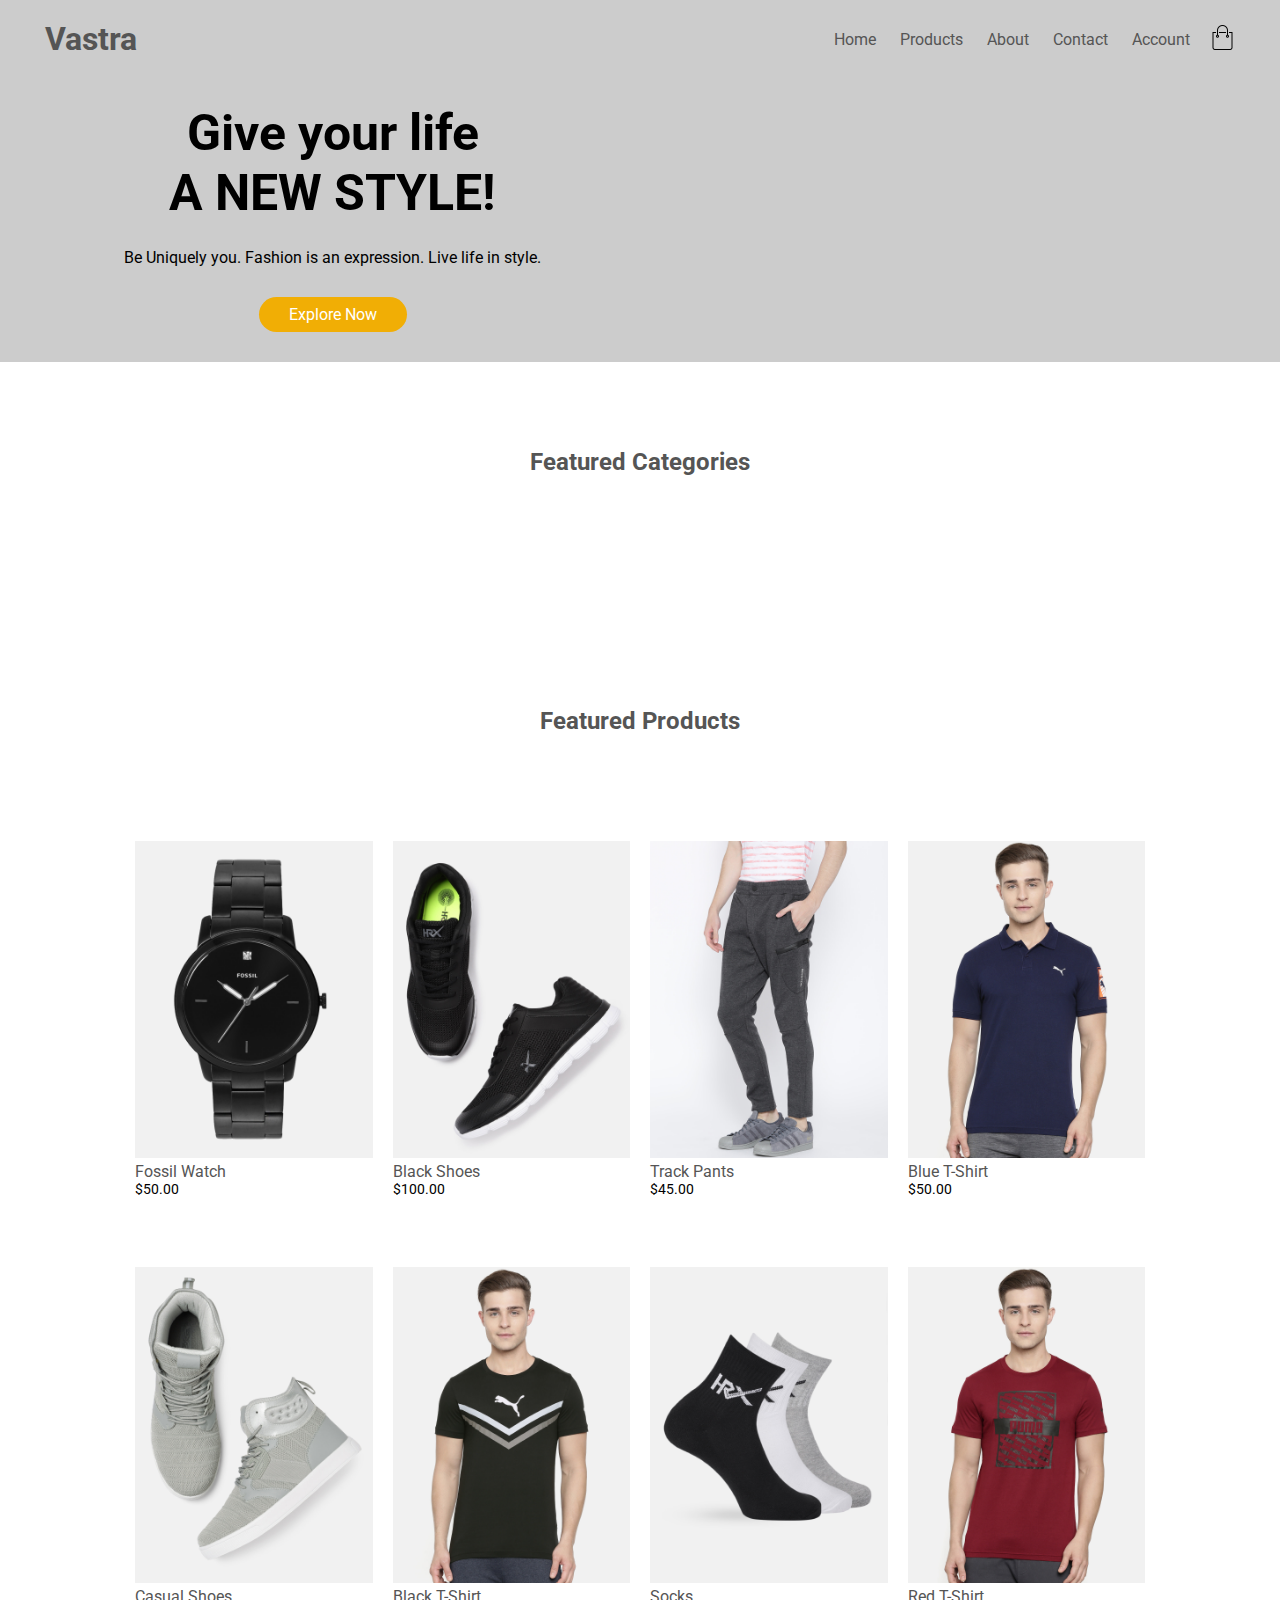
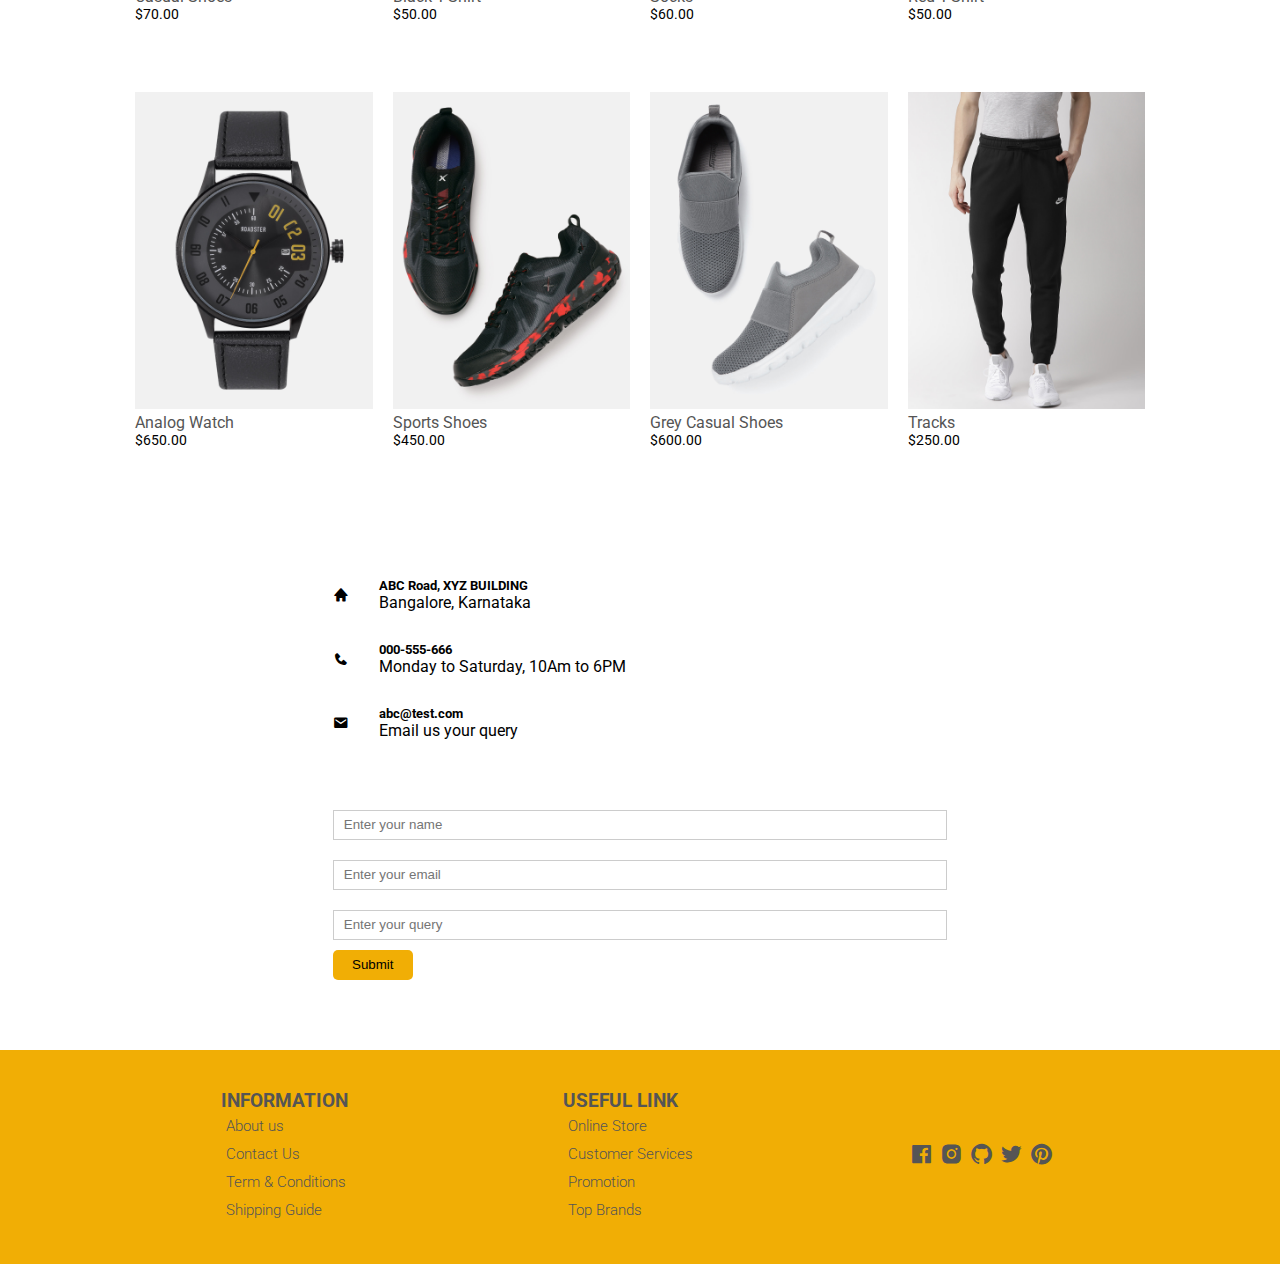
==== commit 046b9d84: "ecommerce" ====
--- a/index.html
+++ b/index.html
@@ -1,199 +1,206 @@
 <!DOCTYPE html>
 <html lang="en">
-  <head>
-    <meta charset="UTF-8" />
-    <meta http-equiv="X-UA-Compatible" content="IE=edge" />
-    <meta name="viewport" content="width=device-width, initial-scale=1.0" />
-  
-    <!-- Boxicons -->
-    <link
-      href="https://unpkg.com/boxicons@2.0.7/css/boxicons.min.css"
-      rel="stylesheet"
-    />
-   
-    <!-- Custom StyleSheet -->
-    <link rel="stylesheet" href="./styles.css" />
-    <title>Vastra - ecommerce Website</title>
-  </head>
-  <body>
-    
-      <div class="navigation">
-        <div class="nav-center container d-flex">
-        <a href="/" class="logo"><h1>Vastra</h1></a>
-
-          <ul class="nav-list d-flex">
-            <li class="nav-item">
-              <a href="#" class="nav-link">Home</a>
-            </li>
-            <li class="nav-item">
-              <a href="product.html" class="nav-link">Products</a>
-            </li>
-        
-            <li class="nav-item">
-              <a href="#about" class="nav-link">About</a>
-            </li>
-            <li class="nav-item">
-              <a href="#contact" class="nav-link">Contact</a>
-            </li>
-            <li class="nav-item">
-            <a href="login.html" class="nav-link"> Account</a>
-             </li>
-            <li>
-            <a href="cart.html" class="icon">
-              <i class="bx bx-cart"></i></a>
-          </li>
+
+<head>
+  <meta charset="UTF-8" />
+  <meta http-equiv="X-UA-Compatible" content="IE=edge" />
+  <meta name="viewport" content="width=device-width, initial-scale=1.0" />
+  <link href="https://unpkg.com/boxicons@2.0.7/css/boxicons.min.css" rel="stylesheet" />
+  <link rel="stylesheet" href="./styles.css" />
+  <title>Vastra - ecommerce Website</title>
+</head>
+
+<body>
+  <div class="header">
+    <div class="container">
+      <div class="navbar">
+        <div class="logo">
+          <a href="/" class="logo">
+            <h1>Vastra</h1>
+          </a>
+        </div>
+
+        <nav>
+          <ul id="menu-items">
+            <li><a href="" class="nav-link">Home</a></li>
+            <li><a href="product.html" class="nav-link">Products</a></li>
+            <li><a href="#about" class="nav-link">About</a></li>
+            <li><a href="#contact" class="nav-link">Contact</a></li>
+            <li><a href="login.html" class="nav-link"> Account</a></li>
           </ul>
-
-          <div class="hamburger">
-            <i class="bx bx-menu-alt-left"></i>
-          </div>
-        </div>
+        </nav>
+        <a href="cart.html"><img src="./images/cart.png" alt="" width="25px" height="25px" /></a>
+        <img src="./images/menu.png" alt="" class="menu-icon" width="25px" height="25px" />
       </div>
 
       <div class="row">
         <div class="col-2">
-            <h1>Give your life <br>A NEW STYLE!</h1>
-            <p>Be Uniquely you. Fashion is an expression. Live life in style.</p>
-             <a href="" class="btn">Explore Now</a>      
+          <h1>Give your life <br>A NEW STYLE!</h1>
+          <p>Be Uniquely you. Fashion is an expression. Live life in style.</p>
+          <a href="" class="btn">Explore Now</a>
         </div>
         <div class="col-2">
-            <img src="https://img.freepik.com/free-photo/studio-shot-pretty-black-woman-with-white-shopping-bag-standing-yellow-background-trendy-spring-fashionable-look_273443-10.jpg"  alt=""/>
-        </div>
-      </div>
-    
-      
-    <!-- Categories Section -->
-    <div class="categories">
-        <h2 class="title">Featured Categories</h2>
-     <div class="small-container">
-        <div class="row" background-color="white">
-            <div class="col-3">
-              <img src="https://img.freepik.com/free-photo/young-beautiful-woman-pink-warm-sweater-natural-look-smiling-portrait-isolated-long-hair_285396-896.jpg" alt="" />
-           
-            </div>
-            <div class="col-3">
-              <img src="https://www.khattemeethedesires.com/wp-content/uploads/fashion-accessories-1-e1620388327280.jpg" alt="" />
-            
-            </div>
-            <div class="col-3">
-              <img src="https://images.indianexpress.com/2021/11/GettyImages-mens-fashion-winter-1200.jpg?w=414" alt="" />
-             
-            </div>
-          </div>
-    
-    </div>
-    </div>
-
+          <img
+            src="https://img.freepik.com/free-photo/studio-shot-pretty-black-woman-with-white-shopping-bag-standing-yellow-background-trendy-spring-fashionable-look_273443-10.jpg"
+            alt="" />
+        </div>
+      </div>
+    </div>
+  </div>
+
+
+
+  <div class="categories">
+    <h2 class="title">Featured Categories</h2>
     <div class="small-container">
-        <h2 class="title">Featured Products</h2>
-        <div class="row">
-            <div class="col-4">
-                <img src="./images/product-1.jpg">
-                <h4>Red T-Shirt</h4>
-                <p>$50.00</p>
-            </div>
-            <div class="col-4">
-                <img src="./images/product-2.jpg">
-                <h4>Red T-Shirt</h4>
-                <p>$50.00</p>
-            </div>
-            <div class="col-4">
-                <img src="./images/product-3.jpg">
-                <h4>Red T-Shirt</h4>
-                <p>$50.00</p>
-            </div>
-            <div class="col-4">
-                <img src="./images/product-4.jpg">
-                <h4>Red T-Shirt</h4>
-                <p>$50.00</p>
-            </div>
-            <div class="col-4">
-                <img src="./images/product-5.jpg">
-                <h4>Red T-Shirt</h4>
-                <p>$50.00</p>
-            </div>
-            <div class="col-4">
-                <img src="./images/product-6.jpg">
-                <h4>Red T-Shirt</h4>
-                <p>$50.00</p>
-            </div>
-            <div class="col-4">
-                <img src="./images/product-7.jpg">
-                <h4>Red T-Shirt</h4>
-                <p>$50.00</p>
-            </div>
-            <div class="col-4">
-                <img src="./images/product-8.jpg">
-                <h4>Red T-Shirt</h4>
-                <p>$50.00</p>
-            </div>
-            <div class="col-4">
-                <img src="./images/product-9.jpg">
-                <h4>Red T-Shirt</h4>
-                <p>$50.00</p>
-            </div>
-            <div class="col-4">
-                <img src="./images/product-10.jpg">
-                <h4>Red T-Shirt</h4>
-                <p>$50.00</p>
-            </div>
-            <div class="col-4">
-                <img src="./images/product-11.jpg">
-                <h4>Red T-Shirt</h4>
-                <p>$50.00</p>
-            </div>
-            <div class="col-4">
-                <img src="./images/product-12.jpg">
-                <h4>Red T-Shirt</h4>
-                <p>$50.00</p>
-            </div>
-        </div>
-    </div>
-   
-    <section class="section contact" id="contact">
-       
-        <div class="row" style="background-color: #ccc;">
-          <div class="col support">
-            <h2>EXCELLENT SUPPORT</h2>
-       
-            <a href="" class="btn btn-1">Contact</a>
-          </div>
-          <div class="col">
-            <form action="">
-              <div>
-                <input type="email" placeholder="Email Address">
-              <a href="">Send</a>
-              </div>
-            </form>
-          </div>
-        </div>
-      </section>
-
-      <footer class="footer">
-        <div class="row" style="background-color:rgb(241, 174, 5);border-radius: 10px;">
-          <div class="col d-flex">
-            <h4>INFORMATION</h4>
-            <a href="">About us</a>
-            <a href="">Contact Us</a>
-            <a href="">Term & Conditions</a>
-            <a href="">Shipping Guide</a>
-          </div>
-          <div class="col d-flex">
-            <h4>USEFUL LINK</h4>
-            <a href="">Online Store</a>
-            <a href="">Customer Services</a>
-            <a href="">Promotion</a>
-            <a href="">Top Brands</a>
-          </div>
-          <div class="col d-flex">
-            <span><i class='bx bxl-facebook-square'></i></span>
-            <span><i class='bx bxl-instagram-alt' ></i></span>
-            <span><i class='bx bxl-github' ></i></span>
-            <span><i class='bx bxl-twitter' ></i></span>
-            <span><i class='bx bxl-pinterest' ></i></span>
-          </div>
-        </div>
-      </footer>
-  </body>
-
-</html>
+      <div class="row" background-color="white">
+        <div class="col-3">
+          <img
+            src="https://img.freepik.com/free-photo/young-beautiful-woman-pink-warm-sweater-natural-look-smiling-portrait-isolated-long-hair_285396-896.jpg"
+            alt="" />
+        </div>
+        <div class="col-3">
+          <img src="https://www.khattemeethedesires.com/wp-content/uploads/fashion-accessories-1-e1620388327280.jpg"
+            alt="" />
+        </div>
+        <div class="col-3">
+          <img src="https://images.indianexpress.com/2021/11/GettyImages-mens-fashion-winter-1200.jpg?w=414" alt="" />
+        </div>
+      </div>
+
+    </div>
+  </div>
+
+  <div class="small-container">
+    <h2 class="title">Featured Products</h2>
+    <div class="row">
+      <div class="col-4">
+        <a href="productdetails.html"> <img src="./images/product-8.jpg"></a>
+        <h4>Fossil Watch</h4>
+        <p>$50.00</p>
+      </div>
+      <div class="col-4">
+        <img src="./images/product-2.jpg">
+        <h4>Black Shoes</h4>
+        <p>$100.00</p>
+      </div>
+      <div class="col-4">
+        <img src="./images/product-3.jpg">
+        <h4>Track Pants</h4>
+        <p>$45.00</p>
+      </div>
+      <div class="col-4">
+        <img src="./images/product-4.jpg">
+        <h4>Blue T-Shirt</h4>
+        <p>$50.00</p>
+      </div>
+      <div class="col-4">
+        <img src="./images/product-5.jpg">
+        <h4>Casual Shoes</h4>
+        <p>$70.00</p>
+      </div>
+      <div class="col-4">
+        <img src="./images/product-6.jpg">
+        <h4>Black T-Shirt</h4>
+        <p>$50.00</p>
+      </div>
+      <div class="col-4">
+        <img src="./images/product-7.jpg">
+        <h4>Socks</h4>
+        <p>$60.00</p>
+      </div>
+      <div class="col-4">
+        <img src="./images/product-1.jpg">
+        <h4>Red T-Shirt</h4>
+        <p>$50.00</p>
+      </div>
+      <div class="col-4">
+        <img src="./images/product-9.jpg">
+        <h4>Analog Watch</h4>
+        <p>$650.00</p>
+      </div>
+      <div class="col-4">
+        <img src="./images/product-10.jpg">
+        <h4>Sports Shoes</h4>
+        <p>$450.00</p>
+      </div>
+      <div class="col-4">
+        <img src="./images/product-11.jpg">
+        <h4>Grey Casual Shoes</h4>
+        <p>$600.00</p>
+      </div>
+      <div class="col-4">
+        <img src="./images/product-12.jpg">
+        <h4>Tracks</h4>
+        <p>$250.00</p>
+      </div>
+    </div>
+  </div>
+
+  <section class="contact-us" id="contact">
+    <div class="row">
+      <div class="contact-col">
+        <div>
+          <i class='bx bxs-home'></i>
+          <span>
+            <h5>ABC Road, XYZ BUILDING</h5>
+            <p>Bangalore, Karnataka</p>
+          </span>
+        </div>
+        <div>
+          <i class='bx bxs-phone'></i>
+          <span>
+            <h5>000-555-666</h5>
+            <p>Monday to Saturday, 10Am to 6PM</p>
+          </span>
+        </div>
+
+        <div>
+          <i class='bx bxs-envelope'></i>
+          <span>
+            <h5>abc@test.com</h5>
+            <p>Email us your query</p>
+          </span>
+        </div>
+      </div>
+      <div class="contact-col">
+        <form action="">
+          <input type="text" placeholder="Enter your name" required>
+          <input type="email" placeholder="Enter your email" required>
+          <input type="text" placeholder="Enter your query" required>
+          <button type="submit">Submit</button>
+        </form>
+      </div>
+    </div>
+  </section>
+
+  <footer class="footer">
+    <div class="row">
+      <div class="col">
+        <h3>INFORMATION</h3>
+        <a href="">About us</a>
+        <a href="">Contact Us</a>
+        <a href="">Term & Conditions</a>
+        <a href="">Shipping Guide</a>
+      </div>
+      <div class="col">
+        <h3>USEFUL LINK</h3>
+        <a href="">Online Store</a>
+        <a href="">Customer Services</a>
+        <a href="">Promotion</a>
+        <a href="">Top Brands</a>
+      </div>
+      <div class="col">
+        <span><i class='bx bxl-facebook-square'></i></span>
+        <span><i class='bx bxl-instagram-alt'></i></span>
+        <span><i class='bx bxl-github'></i></span>
+        <span><i class='bx bxl-twitter'></i></span>
+        <span><i class='bx bxl-pinterest'></i></span>
+      </div>
+    </div>
+  </footer>
+
+  <script src="./script.js"></script>
+</body>
+
+</html>--- a/styles.css
+++ b/styles.css
@@ -1,19 +1,10 @@
 /* Fonts */
 @import url('https://fonts.googleapis.com/css2?family=Roboto:wght@100;300;400;500;700&display=swap');
 
-/* Color Variables */
-:root {
-  --white: #fff;
-  --black: #222;
-  --green: #6cbe02;
-  --grey1: #f0f0f0;
-  --grey2: #e9d7d3;
-}
-
-/* Basic Reset */
-*,
-*::before,
-*::after {
+
+
+*
+ {
   margin: 0;
   padding: 0;
   box-sizing: inherit;
@@ -27,125 +18,49 @@
 body {
   font-family: 'Roboto', sans-serif;
   font-size: 1.6rem;
-  background-color: var(--white);
-  color: var(--black);
+  background-color: white;
+  color: black;
   font-weight: 400;
   font-style: normal;
 }
 
 a {
   text-decoration: none;
-  color: var(--black);
-}
-
-li {
-  list-style: none;
-}
-
-.container {
-  max-width: 114rem;
-  margin: 0 auto;
-  padding: 0 3rem;
-}
-
-.d-flex {
+  color: #555;
+}
+p{
+  color:black;
+}
+
+.header{
+  background-color: #ccc;
+}
+
+.navbar{
   display: flex;
   align-items: center;
-}
-
-
-.navigation {
-  height: 6rem;
-  line-height: 6rem;
-}
-
-.nav-center {
-  justify-content: space-between;
-}
-
-.nav-list .icons {
-  display: none;
-}
-
-.nav-center .nav-item:not(:last-child) {
-  margin-right: 0.5rem;
-}
-
-.nav-center .nav-link {
-  font-size: 1.8rem;
-  padding: 1rem;
-}
-
-.nav-center .nav-link:hover {
-  color:rgb(241, 174, 5);
-}
-
-.nav-center .hamburger {
-  display: none;
-  font-size: 2.3rem;
-  color: var(--black);
-  cursor: pointer;
-}
-
-/* Icons */
-
-.icon {
-  cursor: pointer;
-  font-size: 2.5rem;
-  padding: 0 1rem;
-  color: #555;
-  position: relative;
-}
-
-
-
-
-@media only screen and (max-width: 768px) {
-  .nav-list {
-    position: fixed;
-    top: 12%;
-    left: -35rem;
-    flex-direction: column;
-    align-items: flex-start;
-    box-shadow: 5px 5px 10px rgba(0, 0, 0, 0.2);
-    background-color: white;
-    height: 100%;
-    width: 0%;
-    max-width: 35rem;
-    z-index: 100;
-    transition: all 300ms ease-in-out;
-  }
-
-  .nav-list .open {
-    left: 0;
-    width: 100%;
-  }
-
-  .nav-list .nav-item {
-    margin: 0 0 1rem 0;
-    width: 100%;
-  }
-
-  .nav-list .nav-link {
-    font-size: 2rem;
-    color: var(--black);
-  }
-
-  .nav-center .hamburger {
-    display: block;
-    color: var(--black);
-    font-size: 3rem;
-  }
-
-  .icons {
-    display: none;
-  }
-
-  .nav-list .icons {
-    display: flex;
-  }
-
-}
+  padding: 20px;
+}
+
+nav{
+  flex:1;
+  text-align: right;
+}
+nav ul{
+  display: inline-block;
+  list-style-type: none;
+}
+nav ul li{
+  display: inline-block;
+  margin-right: 20px;
+}
+.container{
+  max-width:100%;
+  margin: auto;
+  margin-left: 25px;
+  margin-right:25px;
+}
+
 .btn{
   display:inline-block;
   background: rgb(241, 174, 5);
@@ -153,6 +68,7 @@
   padding:8px 30px;
   margin:30px 0;
   border-radius: 30px;
+
 }
 /*img section */
 .row{
@@ -160,7 +76,7 @@
   align-items: center;
   flex-wrap: wrap;
   justify-content: space-around;
-  background-color: #ccc;
+
 }
 .col-2
 {
@@ -177,7 +93,11 @@
   line-height: 60px;
   margin:25px 0;
 
-
+}
+.menu-icon{
+  width:28px;
+  margin-left: 20px;
+  display:none;
 }
 
 /* Category Section */
@@ -191,7 +111,10 @@
   min-width:250px;
   margin-bottom:30px; 
   margin-right:20px;
-
+  transition: transform 0.5s;
+}
+.col-3:hover{
+  transform: translateY(-5px);
 }
 .col-3 img{
   width:100%;
@@ -237,110 +160,53 @@
   transform: translateY(-5px);
 }
 
-
-/* Contact */
-.contact {
-  background-color: #ccc ;
-  color: black;
-  padding: 10rem 20rem;
-  margin-top:70px;
-  height: 350px;
-}
- .support
-{
-  text-align: center;
-  padding-top: 10px;
-  color:#555;
-  
-}
-
-.contact .row {
-  display: grid;
-  grid-template-columns: 1fr 1fr;
+/*Contact-us*/
+.contact-us{
+  width:100%;
+  margin-top:40px;
+}
+
+.contact-col{
+  flex-basis: 48%;
+  margin-top:30px;
+  margin-left:15px;
+  margin-right:15px;
+}
+.contact-col div{
+  display:flex;
   align-items: center;
-}
-
-.contact .row .col h2 {
-  margin-bottom: 1.5rem;
-}
-
-.contact .row .col p {
-  width: 70%;
-  margin-bottom: 2rem;
-}
-
-.btn-1 {
-  background-color:rgb(241, 174, 5);
-  color:#555;
-  display: inline-block;
-  border-radius: 1rem;
-  padding: 1rem 2rem;
-}
-
-.contact form div {
-  position: relative;
-  width: 80%;
-  margin: 0 auto;
-}
-
-.contact form input {
-  font-family: 'Roboto', sans-serif;
-  text-indent: 2rem;
-  width: 100%;
-  border-radius: 1rem;
-  padding: 1.5rem 0;
-  outline: none;
-  border: none;
-}
-
-.contact form a {
-  position: absolute;
-  top: 0;
-  right: 0;
-  background-color:rgb(241, 174, 5);
-  color: #555;
-  margin: 0.5rem;
-  padding: 1rem 3rem;
-  border-radius: 1rem;
-}
-
-@media only screen and (max-width: 996px) {
-  .contact {
-    padding: 8rem 8rem;
-  }
-}
-
-@media only screen and (max-width: 768px) {
-  .contact .row {
-    grid-template-columns: 1fr;
-    gap: 5rem 0;
-  }
-
-  .contact form div {
-    width: 100%;
-  }
-}
-
-@media only screen and (max-width: 567px) {
-  .contact {
-    padding: 8rem 1rem;
-  }
-}
+  margin-bottom: 30px;
+
+}
+.contact-col div span{
+  margin-left: 30px;
+}
+.contact-col button{
+  background-color: rgb(241, 174, 5);
+  width:80px;
+  height:30px;
+  border-radius: 5px;
+  border:transparent;
+}
+
 
 /* Footer */
 .footer {
-  padding: 7rem 1rem;
+  padding: 4rem 1rem;
+  margin-top:70px;
   background-color: rgb(241, 174, 5);
 }
 
 footer .row {
-  display: grid;
-  grid-template-columns: 1fr 1fr 1fr;
-  max-width: 99.6rem;
+  display: flex;
+  justify-content: space-evenly;
+  align-items: center;
   margin: 0 auto;
+  background-color: rgb(241, 174, 5);
 }
 
 .footer .col {
+  display:flex;
   flex-direction: column;
   color: #555;
   align-items: flex-start;
@@ -354,73 +220,42 @@
 .footer .col:last-child span {
   font-size: 2.5rem;
   margin-right: 0.5rem;
-  color: var(--white);
+
 }
 
 .footer .col a {
-  color: var(--white);
   font-size: 1.5rem;
   padding: 0.5rem;
   font-weight: 300;
 }
 
-.footer .col h4 {
-  margin-bottom: 1rem;
-}
-
-@media only screen and (max-width: 567px) {
-  footer .row {
-    grid-template-columns: 1fr;
-    row-gap: 3rem;
-  }
-}
-
-
-
-/* All Products */
-.section .top {
-  display: flex;
-  align-items: center;
-  justify-content: space-between;
-  margin-bottom: 4rem;
-}
-
-.all-products .top select {
-  font-family: 'Poppins', sans-serif;
-  width: 20rem;
-  padding: 1rem;
-  border: 1px solid #ccc;
-  appearance: none;
-  outline: none;
-}
-
-form {
-  position: relative;
-  z-index: 1;
-}
-
-form span {
-  position: absolute;
-  top: 50%;
-  right: 1rem;
-  transform: translateY(-50%);
-  font-size: 2rem;
-  z-index: 0;
-}
-
-@media only screen and (max-width: 768px) {
-  .all-products .top select {
-    width: 15rem;
-  }
-}
-
+/* Products-details */
+
+.single-product{
+  margin-top:80px;
+}
+.single-product .col-2 img{
+  padding:0;
+}
+.single-product .col-2 {
+  padding:20px;
+}
+.single-product h4{
+  margin:20px;
+  font-size:22px;
+  font-weight: bold;
+}
+.details
+{
+  text-align: left;
+  margin-top:5px;
+}
 
 
 /* Cart Items */
-.cart {
-  margin: 10rem auto;
-  background-color: #ccc;
- 
+.cart-page {
+  margin: 80px auto;
+  background-color:white;
 }
 
 table {
@@ -493,137 +328,8 @@
   margin-top: 1rem;
 }
 
-@media only screen and (max-width: 567px) {
-  .cart-info p {
-    display: none;
-  }
-}
-
-/* Product Details */
-.product-detail .details {
-  display: grid;
-  grid-template-columns: 1fr 1.2fr;
-  gap: 7rem;
-}
-
-.product-detail .left {
-  display: flex;
-  flex-direction: column;
-}
-
-.product-detail .left .main {
-  text-align: center;
-  background-color: #f6f2f1;
-  margin-bottom: 2rem;
-  height: 45rem;
-}
-
-.product-detail .left .main img {
-  object-fit: cover;
-  height: 100%;
-  width: 100%;
-}
-
-.product-detail .right span {
-  display: inline-block;
-  font-size: 1.5rem;
-  margin-bottom: 1rem;
-}
-
-.product-detail .right h1 {
-  font-size: 4rem;
-  line-height: 1.2;
-  margin-bottom: 2rem;
-}
-
-.product-detail .right .price {
-  font-size: 600;
-  font-size: 2rem;
-  color: var(--green);
-  margin-bottom: 2rem;
-}
-
-.product-detail .right div {
-  display: inline-block;
-  position: relative;
-  z-index: -1;
-}
-
-.product-detail .right select {
-  font-family: 'Poppins', sans-serif;
-  width: 20rem;
-  padding: 0.7rem;
-  border: 1px solid #ccc;
-  appearance: none;
-  outline: none;
-}
-
-.product-detail form {
-  margin-bottom: 2rem;
-  z-index: 0;
-}
-
-.product-detail form span {
-  position: absolute;
-  top: 50%;
-  right: 1rem;
-  transform: translateY(-50%);
-  font-size: 2rem;
-  z-index: 0;
-}
-
-.product-detail .form {
-  margin-bottom: 3rem;
-}
-
-.product-detail .form input {
-  padding: 0.8rem;
-  text-align: center;
-  width: 3.5rem;
-  margin-right: 2rem;
-}
-
-.product-detail .form .addCart {
-  background: var(--green);
-  padding: 0.8rem 4rem;
-  color: #fff;
-  border-radius: 3rem;
-}
-
-.product-detail h3 {
-  text-transform: uppercase;
-  margin-bottom: 2rem;
-}
-
-@media only screen and (max-width: 996px) {
-  .product-detail .left {
-    width: 30rem;
-    height: 45rem;
-  }
-
-  .product-detail .details {
-    gap: 3rem;
-  }
-}
-
-@media only screen and (max-width: 650px) {
-  .product-detail .details {
-    grid-template-columns: 1fr;
-  }
-
-  .product-detail .right {
-    margin-top: 1rem;
-  }
-
-  .product-detail .left {
-    width: 100%;
-    height: 45rem;
-  }
-
-  .product-detail .details {
-    gap: 3rem;
-  }
-}
+
+
 
 /* Login Form */
 
@@ -706,3 +412,27 @@
   transition: transform 1s;
 }
 
+/* Media query */
+
+@media only screen and (max-width:800px) {
+  nav ul{
+    position: absolute;
+    top:70px;
+    left:0;
+    background:white;
+    width:100%;
+    overflow: hidden;
+    transition: max-height 0.5s;
+  }
+  nav ul li{
+    display:block;
+    margin-right: 50px;
+    margin-top: 10px;
+    margin-bottom: 10px;
+  }
+  .menu-icon{
+    display:block;
+    cursor:pointer;
+  }
+
+}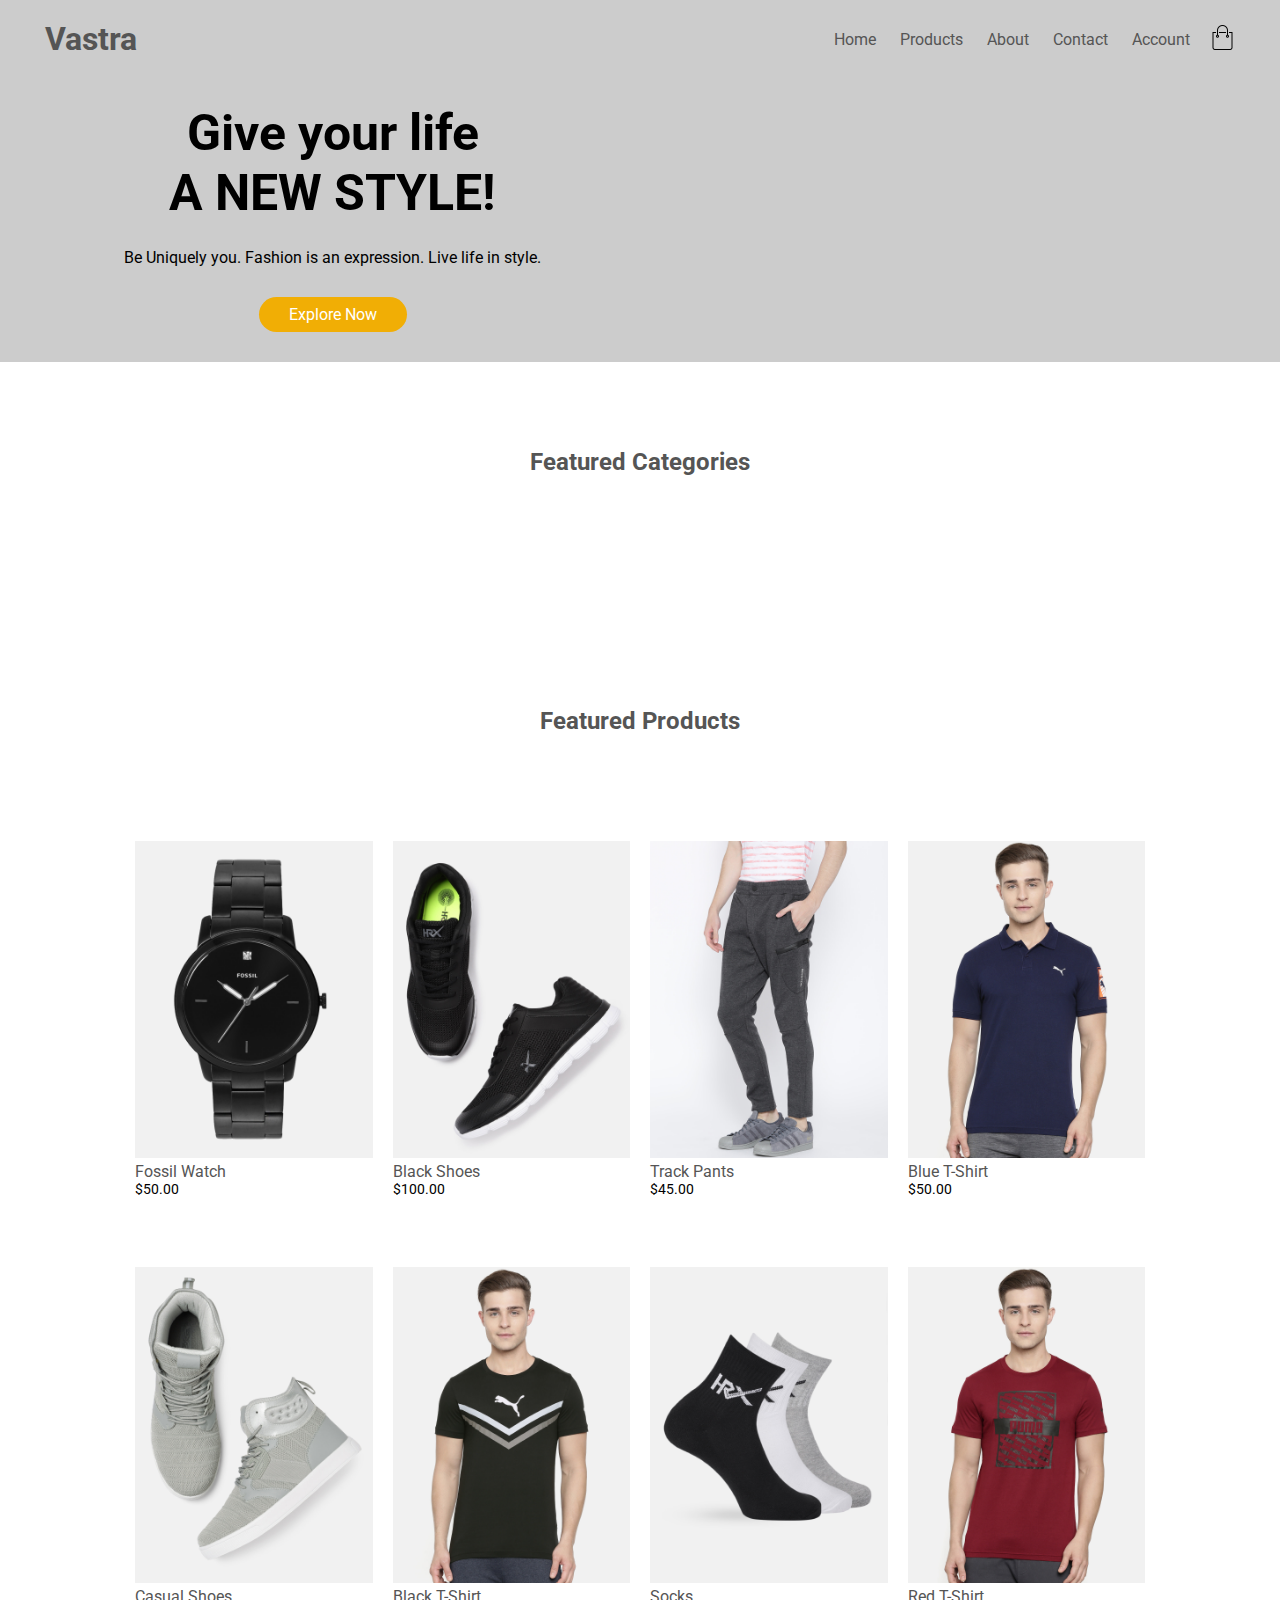
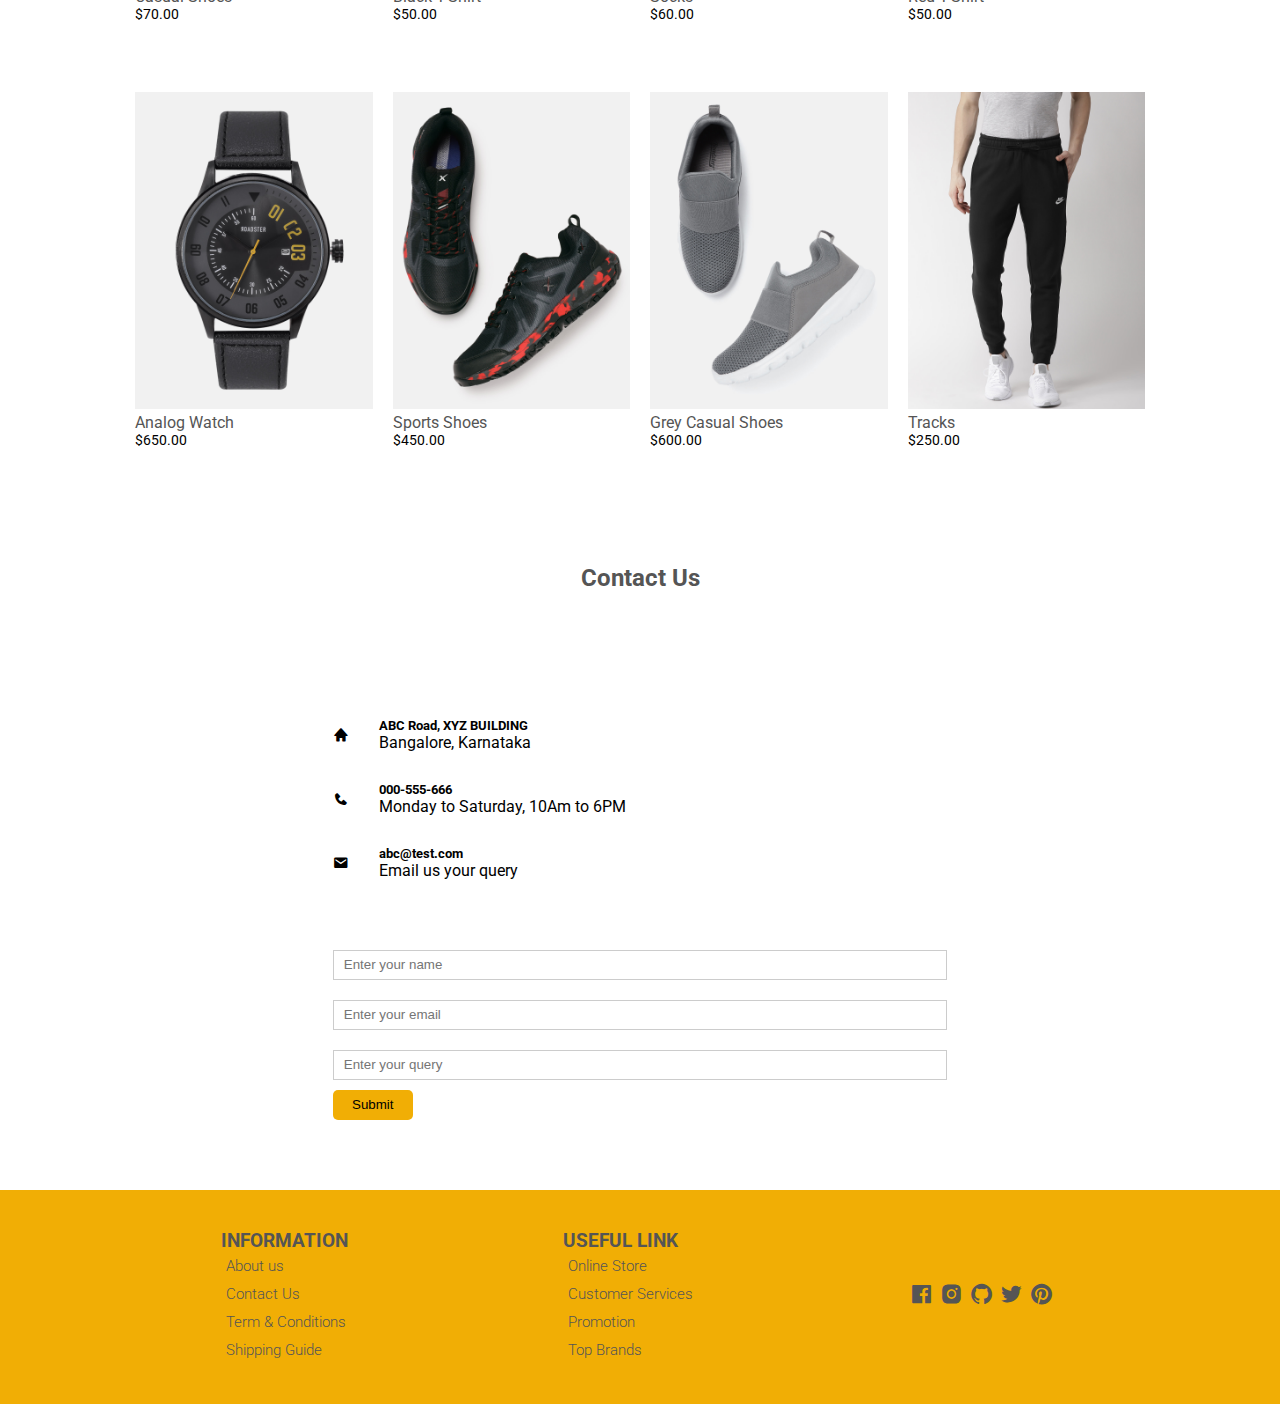
==== commit 40ee3641: "ecommerce" ====
--- a/index.html
+++ b/index.html
@@ -30,7 +30,7 @@
           </ul>
         </nav>
         <a href="cart.html"><img src="./images/cart.png" alt="" width="25px" height="25px" /></a>
-        <img src="./images/menu.png" alt="" class="menu-icon" width="25px" height="25px" />
+        <img src="./images/menu.png" alt="" class="menu-icon" onclick="togglemenu()" width="25px" height="25px" />
       </div>
 
       <div class="row">
@@ -138,6 +138,7 @@
   </div>
 
   <section class="contact-us" id="contact">
+    <h2 class="title">Contact Us</h2>
     <div class="row">
       <div class="contact-col">
         <div>
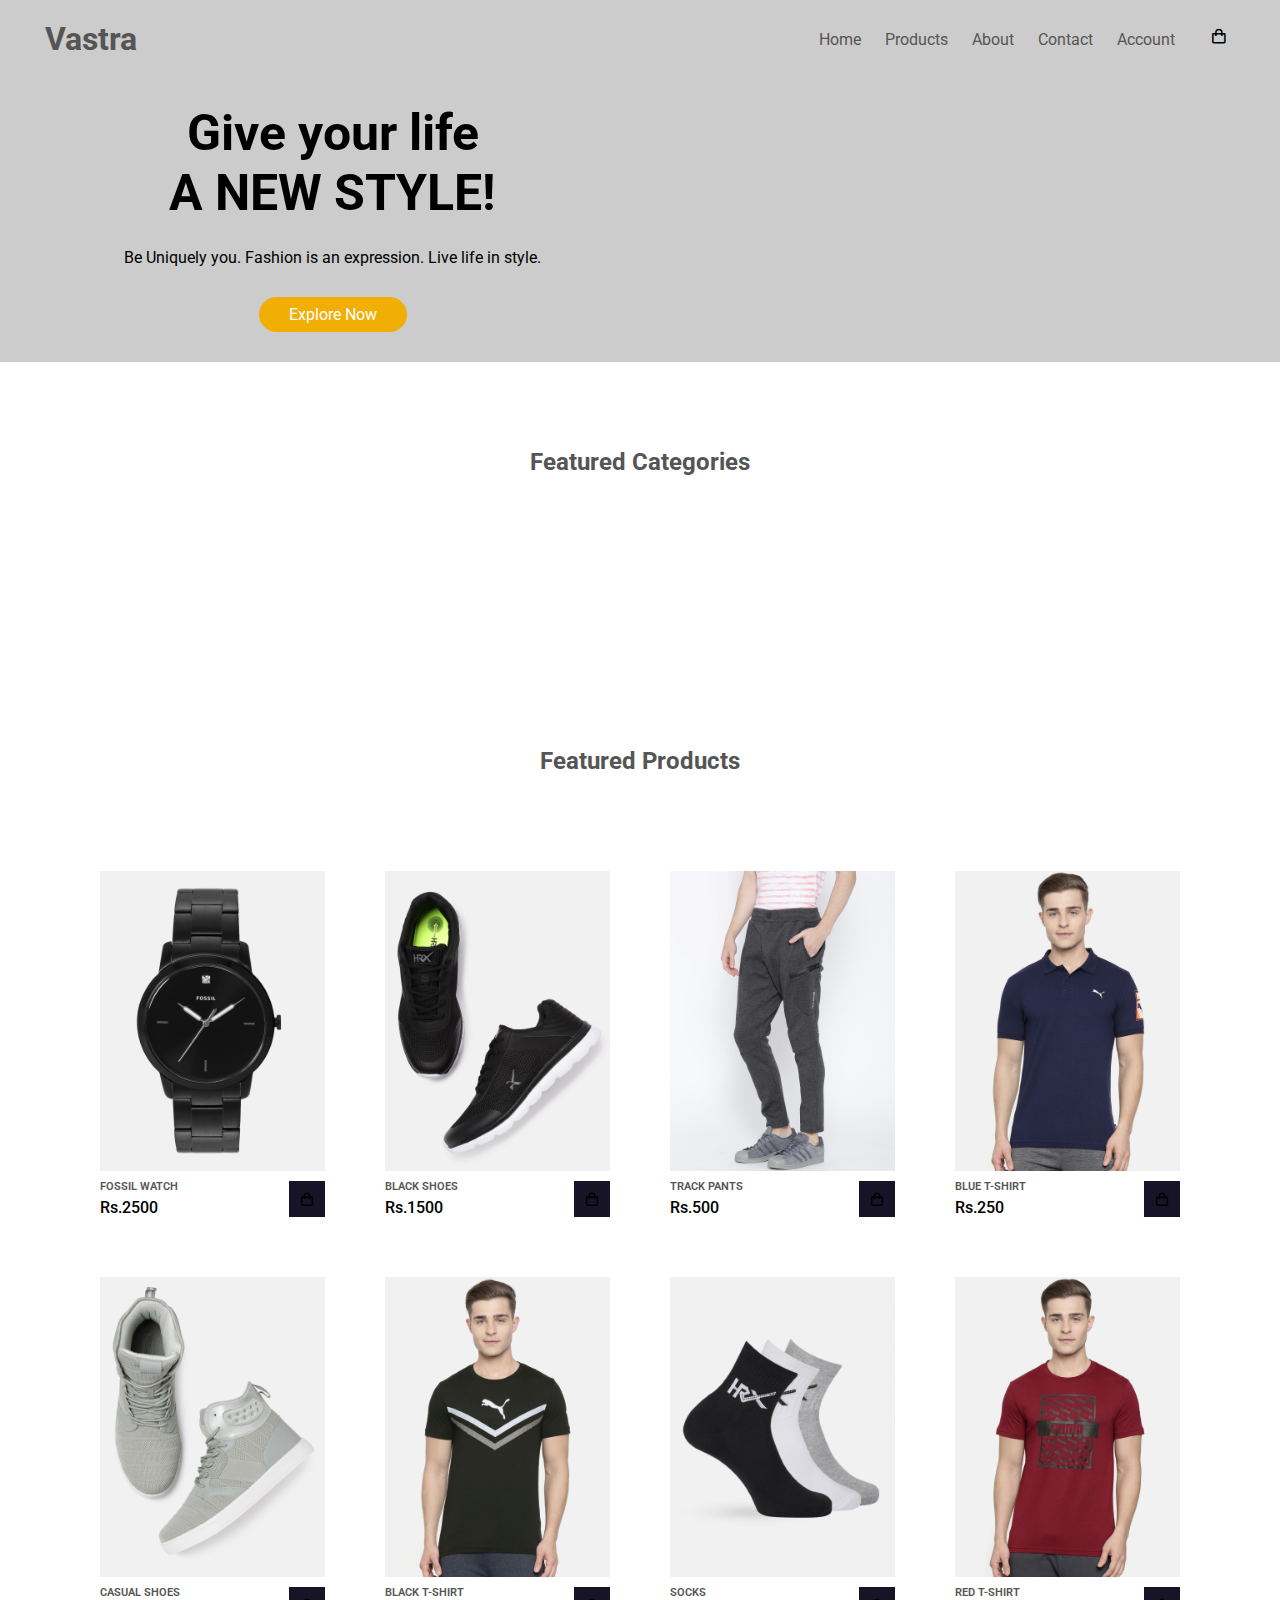
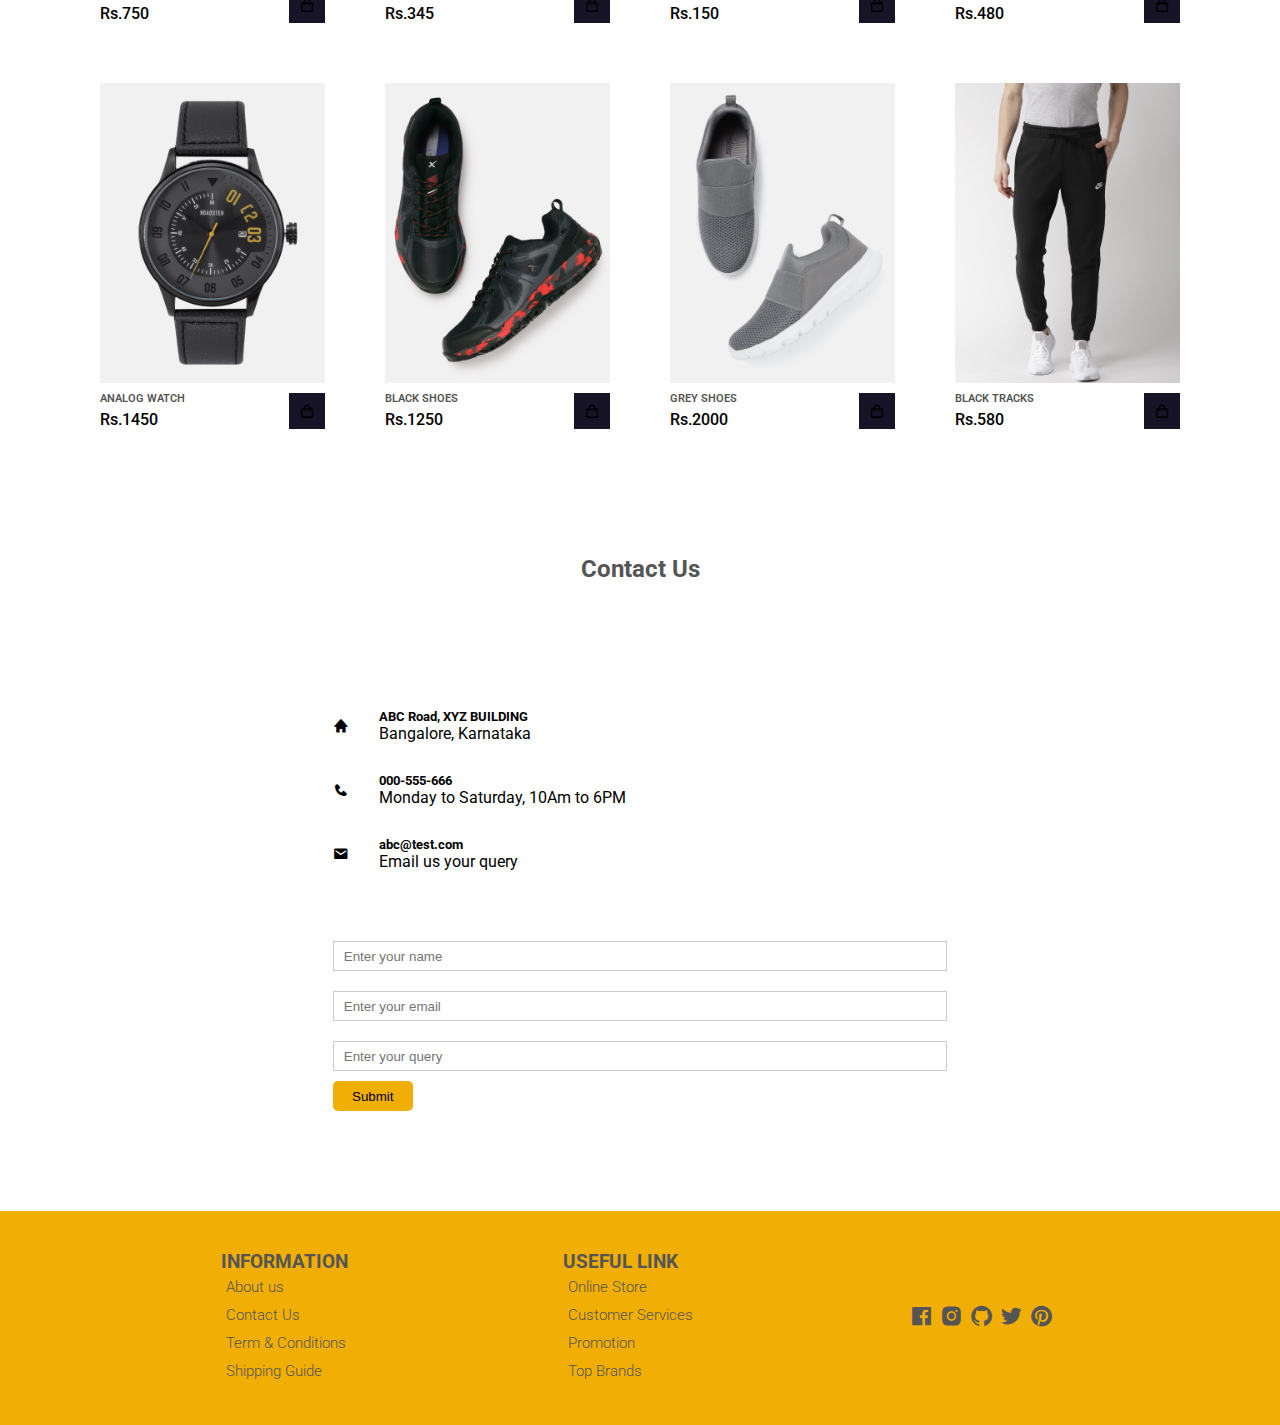
==== commit fa1c4650: "ecommerce" ====
--- a/index.html
+++ b/index.html
@@ -29,8 +29,25 @@
             <li><a href="login.html" class="nav-link"> Account</a></li>
           </ul>
         </nav>
-        <a href="cart.html"><img src="./images/cart.png" alt="" width="25px" height="25px" /></a>
         <img src="./images/menu.png" alt="" class="menu-icon" onclick="togglemenu()" width="25px" height="25px" />
+        <i class='bx bx-shopping-bag' id="cart-icon"></i>
+
+        <div class="cart">
+          <h2 class="cart-title">Your Cart</h2>
+          <div class="cart-content">
+
+          </div>
+
+          <div class="total">
+            <div class="total-title">Total :</div>
+            <div class="total-price">Rs.0</div>
+          </div>
+
+          <button type="button" class="btn-buy">Buy Now</button>
+
+          <i class='bx bx-x' id="close-cart"></i>
+
+        </div>
       </div>
 
       <div class="row">
@@ -71,71 +88,93 @@
     </div>
   </div>
 
-  <div class="small-container">
-    <h2 class="title">Featured Products</h2>
-    <div class="row">
-      <div class="col-4">
-        <a href="productdetails.html"> <img src="./images/product-8.jpg"></a>
-        <h4>Fossil Watch</h4>
-        <p>$50.00</p>
-      </div>
-      <div class="col-4">
-        <img src="./images/product-2.jpg">
-        <h4>Black Shoes</h4>
-        <p>$100.00</p>
-      </div>
-      <div class="col-4">
-        <img src="./images/product-3.jpg">
-        <h4>Track Pants</h4>
-        <p>$45.00</p>
-      </div>
-      <div class="col-4">
-        <img src="./images/product-4.jpg">
-        <h4>Blue T-Shirt</h4>
-        <p>$50.00</p>
-      </div>
-      <div class="col-4">
-        <img src="./images/product-5.jpg">
-        <h4>Casual Shoes</h4>
-        <p>$70.00</p>
-      </div>
-      <div class="col-4">
-        <img src="./images/product-6.jpg">
-        <h4>Black T-Shirt</h4>
-        <p>$50.00</p>
-      </div>
-      <div class="col-4">
-        <img src="./images/product-7.jpg">
-        <h4>Socks</h4>
-        <p>$60.00</p>
-      </div>
-      <div class="col-4">
-        <img src="./images/product-1.jpg">
-        <h4>Red T-Shirt</h4>
-        <p>$50.00</p>
-      </div>
-      <div class="col-4">
-        <img src="./images/product-9.jpg">
-        <h4>Analog Watch</h4>
-        <p>$650.00</p>
-      </div>
-      <div class="col-4">
-        <img src="./images/product-10.jpg">
-        <h4>Sports Shoes</h4>
-        <p>$450.00</p>
-      </div>
-      <div class="col-4">
-        <img src="./images/product-11.jpg">
-        <h4>Grey Casual Shoes</h4>
-        <p>$600.00</p>
-      </div>
-      <div class="col-4">
-        <img src="./images/product-12.jpg">
-        <h4>Tracks</h4>
-        <p>$250.00</p>
-      </div>
-    </div>
-  </div>
+  <section class="shop-container">
+    <h2 class="section-title">Featured Products</h2>
+    <div class="shop-content">
+      <div class="product-box">
+        <img src="images/product-8.jpg" alt="" class="product-img">
+        <h2 class="product-title">Fossil Watch</h2>
+        <span class="price">Rs.2500</span>
+        <i class='bx bx-shopping-bag add-cart'></i>
+      </div>
+
+      <div class="product-box">
+        <img src="images/product-2.jpg" alt="" class="product-img">
+        <h2 class="product-title">Black Shoes</h2>
+        <span class="price">Rs.1500</span>
+        <i class='bx bx-shopping-bag add-cart'></i>
+      </div>
+
+      <div class="product-box">
+        <img src="images/product-3.jpg" alt="" class="product-img">
+        <h2 class="product-title">Track Pants</h2>
+        <span class="price">Rs.500</span>
+        <i class='bx bx-shopping-bag add-cart'></i>
+      </div>
+
+      <div class="product-box">
+        <img src="images/product-4.jpg" alt="" class="product-img">
+        <h2 class="product-title">Blue T-Shirt</h2>
+        <span class="price">Rs.250</span>
+        <i class='bx bx-shopping-bag add-cart'></i>
+      </div>
+
+      <div class="product-box">
+        <img src="images/product-5.jpg" alt="" class="product-img">
+        <h2 class="product-title">Casual Shoes</h2>
+        <span class="price">Rs.750</span>
+        <i class='bx bx-shopping-bag add-cart'></i>
+      </div>
+
+      <div class="product-box">
+        <img src="images/product-6.jpg" alt="" class="product-img">
+        <h2 class="product-title">Black T-Shirt</h2>
+        <span class="price">Rs.345</span>
+        <i class='bx bx-shopping-bag add-cart'></i>
+      </div>
+
+      <div class="product-box">
+        <img src="images/product-7.jpg" alt="" class="product-img">
+        <h2 class="product-title">Socks</h2>
+        <span class="price">Rs.150</span>
+        <i class='bx bx-shopping-bag add-cart'></i>
+      </div>
+
+      <div class="product-box">
+        <img src="images/product-1.jpg" alt="" class="product-img">
+        <h2 class="product-title">Red T-Shirt</h2>
+        <span class="price">Rs.480</span>
+        <i class='bx bx-shopping-bag add-cart'></i>
+      </div>
+
+      <div class="product-box">
+        <img src="images/product-9.jpg" alt="" class="product-img">
+        <h2 class="product-title">Analog Watch</h2>
+        <span class="price">Rs.1450</span>
+        <i class='bx bx-shopping-bag add-cart'></i>
+      </div>
+
+      <div class="product-box">
+        <img src="images/product-10.jpg" alt="" class="product-img">
+        <h2 class="product-title">BLACK Shoes</h2>
+        <span class="price">Rs.1250</span>
+        <i class='bx bx-shopping-bag add-cart'></i>
+      </div>
+
+      <div class="product-box">
+        <img src="images/product-11.jpg" alt="" class="product-img">
+        <h2 class="product-title">Grey Shoes</h2>
+        <span class="price">Rs.2000</span>
+        <i class='bx bx-shopping-bag add-cart'></i>
+      </div>
+
+      <div class="product-box">
+        <img src="images/product-12.jpg" alt="" class="product-img">
+        <h2 class="product-title">Black Tracks</h2>
+        <span class="price">Rs.580</span>
+        <i class='bx bx-shopping-bag add-cart'></i>
+      </div>
+  </section>
 
   <section class="contact-us" id="contact">
     <h2 class="title">Contact Us</h2>
--- a/styles.css
+++ b/styles.css
@@ -1,10 +1,7 @@
 /* Fonts */
 @import url('https://fonts.googleapis.com/css2?family=Roboto:wght@100;300;400;500;700&display=swap');
 
-
-
-*
- {
+* {
   margin: 0;
   padding: 0;
   box-sizing: inherit;
@@ -28,172 +25,159 @@
   text-decoration: none;
   color: #555;
 }
-p{
-  color:black;
-}
-
-.header{
+
+p {
+  color: black;
+}
+
+.header {
   background-color: #ccc;
 }
 
-.navbar{
+.navbar {
   display: flex;
   align-items: center;
   padding: 20px;
 }
 
-nav{
-  flex:1;
+nav {
+  flex: 1;
   text-align: right;
 }
-nav ul{
+
+nav ul {
   display: inline-block;
   list-style-type: none;
 }
-nav ul li{
+
+nav ul li {
   display: inline-block;
   margin-right: 20px;
 }
-.container{
-  max-width:100%;
+
+.container {
+  max-width: 100%;
   margin: auto;
   margin-left: 25px;
-  margin-right:25px;
-}
-
-.btn{
-  display:inline-block;
+  margin-right: 25px;
+}
+
+.btn {
+  display: inline-block;
   background: rgb(241, 174, 5);
-  color:white;
-  padding:8px 30px;
-  margin:30px 0;
+  color: white;
+  padding: 8px 30px;
+  margin: 30px 0;
   border-radius: 30px;
 
 }
+
 /*img section */
-.row{
-  display:flex;
+.row {
+  display: flex;
   align-items: center;
   flex-wrap: wrap;
   justify-content: space-around;
 
 }
-.col-2
-{
-  flex-basis:50%;
-  min-width:500px; 
+
+.col-2 {
+  flex-basis: 50%;
+  min-width: 500px;
   text-align: center;
 }
-.col-2 img{
+
+.col-2 img {
   max-width: 100%;
-  padding:50px 0;
-}
-.col-2 h1{
+  padding: 50px 0;
+}
+
+.col-2 h1 {
   font-size: 50px;
   line-height: 60px;
-  margin:25px 0;
-
-}
-.menu-icon{
-  width:28px;
+  margin: 25px 0;
+
+}
+
+.menu-icon {
+  width: 28px;
   margin-left: 20px;
-  display:none;
+  display: none;
 }
 
 /* Category Section */
-.categories
-{
-  margin:70px 0;
-}
-.col-3
-{
-  flex-basis:30%;
-  min-width:250px;
-  margin-bottom:30px; 
-  margin-right:20px;
+.categories {
+  margin: 70px 0;
+}
+
+.col-3 {
+  flex-basis: 30%;
+  min-width: 250px;
+  margin-bottom: 30px;
+  margin-right: 20px;
   transition: transform 0.5s;
 }
-.col-3:hover{
+
+.col-3:hover {
   transform: translateY(-5px);
 }
-.col-3 img{
-  width:100%;
-}
-.small-container
-{
+
+.col-3 img {
+  width: 100%;
+}
+
+.title {
+  text-align: center;
+  margin: 0 auto 80px;
+  line-height: 60px;
+  color: #555;
+}
+
+.small-container {
   max-width: 1080px;
-  margin:auto;
+  margin: auto;
   padding-left: 25px;
   padding-right: 25px;
   background-color: #fff;
 }
 
-/* products */
-
-.col-4
-{
-  flex-basis: 25%;
-  padding:10px;
-  min-width:200px;
-  margin-bottom: 50px;
-  transition: transform 0.5s;
-}
-.col-4 img{
-  width:100%;
-}
-.title
-{
-  text-align: center;
-  margin:0 auto 80px;
-  line-height: 60px;
-  color:#555;
-}
-
-h4{
-  color:#555;
-  font-weight: normal;
-}
-.col-4 p{
-  font-size: 14px;
-}
-.col-4:hover{
-  transform: translateY(-5px);
-}
-
 /*Contact-us*/
-.contact-us{
-  width:100%;
-  margin-top:40px;
-}
-
-.contact-col{
+.contact-us {
+  width: 100%;
+  margin-top: 40px;
+}
+
+.contact-col {
   flex-basis: 48%;
-  margin-top:30px;
-  margin-left:15px;
-  margin-right:15px;
-}
-.contact-col div{
-  display:flex;
+  margin-top: 30px;
+  margin-left: 15px;
+  margin-right: 15px;
+}
+
+.contact-col div {
+  display: flex;
   align-items: center;
   margin-bottom: 30px;
 
 }
-.contact-col div span{
+
+.contact-col div span {
   margin-left: 30px;
 }
-.contact-col button{
+
+.contact-col button {
   background-color: rgb(241, 174, 5);
-  width:80px;
-  height:30px;
+  width: 80px;
+  height: 30px;
   border-radius: 5px;
-  border:transparent;
+  border: transparent;
 }
 
 
 /* Footer */
 .footer {
   padding: 4rem 1rem;
-  margin-top:70px;
+  margin-top: 70px;
   background-color: rgb(241, 174, 5);
 }
 
@@ -206,7 +190,7 @@
 }
 
 .footer .col {
-  display:flex;
+  display: flex;
   flex-direction: column;
   color: #555;
   align-items: flex-start;
@@ -229,210 +213,317 @@
   font-weight: 300;
 }
 
-/* Products-details */
-
-.single-product{
-  margin-top:80px;
-}
-.single-product .col-2 img{
-  padding:0;
-}
-.single-product .col-2 {
-  padding:20px;
-}
-.single-product h4{
-  margin:20px;
-  font-size:22px;
-  font-weight: bold;
-}
-.details
-{
-  text-align: left;
-  margin-top:5px;
-}
-
-
-/* Cart Items */
-.cart-page {
-  margin: 80px auto;
-  background-color:white;
-}
-
-table {
- 
-  width: 100%;
-  border-collapse: collapse;
-}
-
-.cart-info {
-  display: flex;
-  flex-wrap: wrap;
-}
-
-th {
-  text-align: left;
-  padding: 0.5rem;
-  color: #fff;
-  background-color: rgb(241, 174, 5);
-  font-weight: normal;
- 
-}
-
-td {
-  padding: 1rem 0.5rem;
-}
-
-td input {
-  width: 5rem;
-  height: 3rem;
-  padding: 0.5rem;
-}
-
-td a {
-  color: orangered;
-  font-size: 1.4rem;
-}
-
-td img {
-  width: 8rem;
-  height: 8rem;
-  margin-right: 1rem;
-}
-
-.total-price {
-  display: flex;
-  align-items: flex-end;
-  flex-direction: column;
-  margin-top: 2rem;
-}
-
-.total-price table {
-  border-top: 3px solid rgb(241, 174, 5);
-  width: 100%;
-  max-width: 35rem;
-}
-
-td:last-child {
-  text-align: right;
-}
-
-th:last-child {
-  text-align: right;
-}
-
-.checkout {
-  display: inline-block;
-  background-color: rgb(241, 174, 5);
-  color: white;
-  padding: 1rem;
-  margin-top: 1rem;
-}
-
-
 
 
 /* Login Form */
 
-.account-page{
-  padding:50px 0;
+.account-page {
+  padding: 50px 0;
   background-color: #ccc;
 
 }
-.form-container{
+
+.form-container {
   background: #fff;
-  width:300px;
-  height:400px;
-  position:relative;
+  width: 300px;
+  height: 400px;
+  position: relative;
   text-align: center;
-  padding:20px 0;
-  margin:auto;
-  box-shadow: 0 0 20px 0px rgba(0,0,0,0.1);
+  padding: 20px 0;
+  margin: auto;
+  box-shadow: 0 0 20px 0px rgba(0, 0, 0, 0.1);
   overflow: hidden;
 }
 
-.form-container span{
+.form-container span {
   font-weight: bold;
   padding: 0 10px;
-  color:#555;
-  cursor:pointer;
-  width:100px;
+  color: #555;
+  cursor: pointer;
+  width: 100px;
   display: inline-block;
 
 }
-.form-btn
-{
-  display:inline-block;
-}
-.form-container form{
-  max-width:300px;
-  padding:0 20px;
-  position:absolute;
-  top:130px;
+
+.form-btn {
+  display: inline-block;
+}
+
+.form-container form {
+  max-width: 300px;
+  padding: 0 20px;
+  position: absolute;
+  top: 130px;
   transition: transform 1s;
 }
-form input{
-  width:100%;
-  height:30px;
-  margin:10px 0;
+
+form input {
+  width: 100%;
+  height: 30px;
+  margin: 10px 0;
   padding: 0 10px;
-  border:1px solid #ccc;
-}
-
-form .btn{
-  width:100%;
-  border:none;
-  margin:10px 0;
-  cursor: pointer;
-}
-
-form .btn:focus{
-      outline:none;
-}
-
-#LoginForm{
-  left:-300px;
-}
-#RegForm
-{
-  left:0;
-
-}
-
-form a{
+  border: 1px solid #ccc;
+}
+
+form .btn {
+  width: 100%;
+  border: none;
+  margin: 10px 0;
+  cursor: pointer;
+}
+
+form .btn:focus {
+  outline: none;
+}
+
+#LoginForm {
+  left: -300px;
+}
+
+#RegForm {
+  left: 0;
+
+}
+
+form a {
   font-size: 12px;
 }
-#Indicator
-{
+
+#Indicator {
   width: 100px;
-  border:none;
+  border: none;
   background: #ff523b;
   height: 3px;
-  margin-top:8px;
+  margin-top: 8px;
   transform: translateX(100px);
   transition: transform 1s;
 }
 
+
+/* cart css new */
+:root {
+  --main-color: #fd4646;
+  --text-color: #171427;
+  --bg-color: #fff;
+}
+
+.add-cart {
+  position: absolute;
+  bottom: 0;
+  right: 0;
+  background: #171427;
+  color: fff;
+  padding: 10px;
+  cursor: pointer;
+}
+
+.add-cart:hover {
+  background: hsl(251, 17%, 25%);
+}
+
+#cart-icon {
+  font-size: 1.8rem;
+  cursor: pointer;
+  width: 25px;
+  height: 25px;
+  margin-left: 15px;
+}
+
+.cart {
+  position: fixed;
+  z-index: 1;
+  top: 0;
+  right: -100%;
+  width: 360px;
+  min-height: 100vh;
+  padding: 20px;
+  background: white;
+  box-shadow: -2px 0 4px hsl(0 4% 15% / 10%);
+  transition: 0.3s;
+}
+
+.cart.active {
+  right: 0;
+}
+
+.cart-title {
+  text-align: center;
+  font-size: 2rem;
+  font-weight: 600;
+  margin-top: 2rem;
+}
+
+.cart-box {
+  display: grid;
+  grid-template-columns: 32% 50% 18%;
+  align-items: center;
+  gap: 1rem;
+  margin-top: 1rem;
+}
+
+.cart-img {
+  width: 100px;
+  height: 100px;
+  object-fit: contain;
+  padding: 10px;
+}
+
+.detail-box {
+  display: grid;
+  row-gap: 0.5rem;
+}
+
+.cart-product-title {
+  font-size: 1rem;
+  text-transform: uppercase;
+}
+
+.cart-price {
+  font-weight: 500;
+}
+
+.cart-quantity {
+  border: 1px solid #171427;
+  outline-color: rgb(241, 174, 5);
+  width: 2.4rem;
+  text-align: center;
+  font-size: 1rem;
+}
+
+.cart-remove {
+  font-size: 24px;
+  color: rgb(241, 174, 5);
+  cursor: pointer;
+}
+
+.total {
+  display: flex;
+  align-items: center;
+  justify-content: flex-end;
+  margin-top: 1.5rem;
+  border-top: 1px solid #171427;
+}
+
+.total-title {
+  margin-top: 20px;
+  font-size: 2rem;
+  font-weight: 600;
+}
+
+.total-price {
+  margin-left: 10px;
+  font-size: 2rem;
+  font-weight: 600;
+}
+
+.btn-buy {
+  display: flex;
+  margin: 1.5rem auto 0 auto;
+  padding: 12px 20px;
+  border: none;
+  border-radius: 30px;
+  background: rgb(241, 174, 5);
+  color: var(--bg-color);
+  font-size: 1rem;
+  font-weight: 500;
+  cursor: pointer;
+  color: white;
+
+}
+
+.btn-buy:hover {
+  background: #171427;
+}
+
+#close-cart {
+  position: absolute;
+  top: 1rem;
+  right: 0.8rem;
+  font-size: 2rem;
+  color: #171427;
+  cursor: pointer;
+}
+
+/* //product section */
+section {
+  padding: 4rem 0 3rem;
+}
+
+.section-title {
+  text-align: center;
+  margin: 0 auto 80px;
+  line-height: 60px;
+  color: #555;
+}
+
+.shop {
+  margin-top: 2rem;
+  background-color: white;
+}
+
+.shop-content {
+  margin-left: 100px;
+  margin-right: 100px;
+  display: grid;
+  grid-template-columns: repeat(auto-fit, minmax(220px, auto));
+  gap: 6rem;
+}
+
+.product-box {
+  position: relative;
+}
+
+.product-box:hover {
+  padding: 10px;
+  border: 1px solid var(--text-color);
+  transition: 0.4s;
+
+}
+
+.product-img {
+  width: 100%;
+  height: auto;
+  margin-bottom: 0.5rem;
+
+}
+
+.product-title {
+  color: #555;
+  font-size: 1.1rem;
+  font-weight: 600;
+  text-transform: uppercase;
+  margin-bottom: 0.5rem;
+}
+
+.price {
+  font-weight: 500;
+}
+
+
+
 /* Media query */
 
 @media only screen and (max-width:800px) {
-  nav ul{
+  nav ul {
     position: absolute;
-    top:70px;
-    left:0;
-    background:white;
-    width:100%;
+    top: 70px;
+    left: 0;
+    background: white;
+    width: 100%;
     overflow: hidden;
     transition: max-height 0.5s;
   }
-  nav ul li{
-    display:block;
+
+  nav ul li {
+    display: block;
     margin-right: 50px;
     margin-top: 10px;
     margin-bottom: 10px;
   }
-  .menu-icon{
-    display:block;
-    cursor:pointer;
+
+  .menu-icon {
+    display: block;
+    cursor: pointer;
   }
 
 }